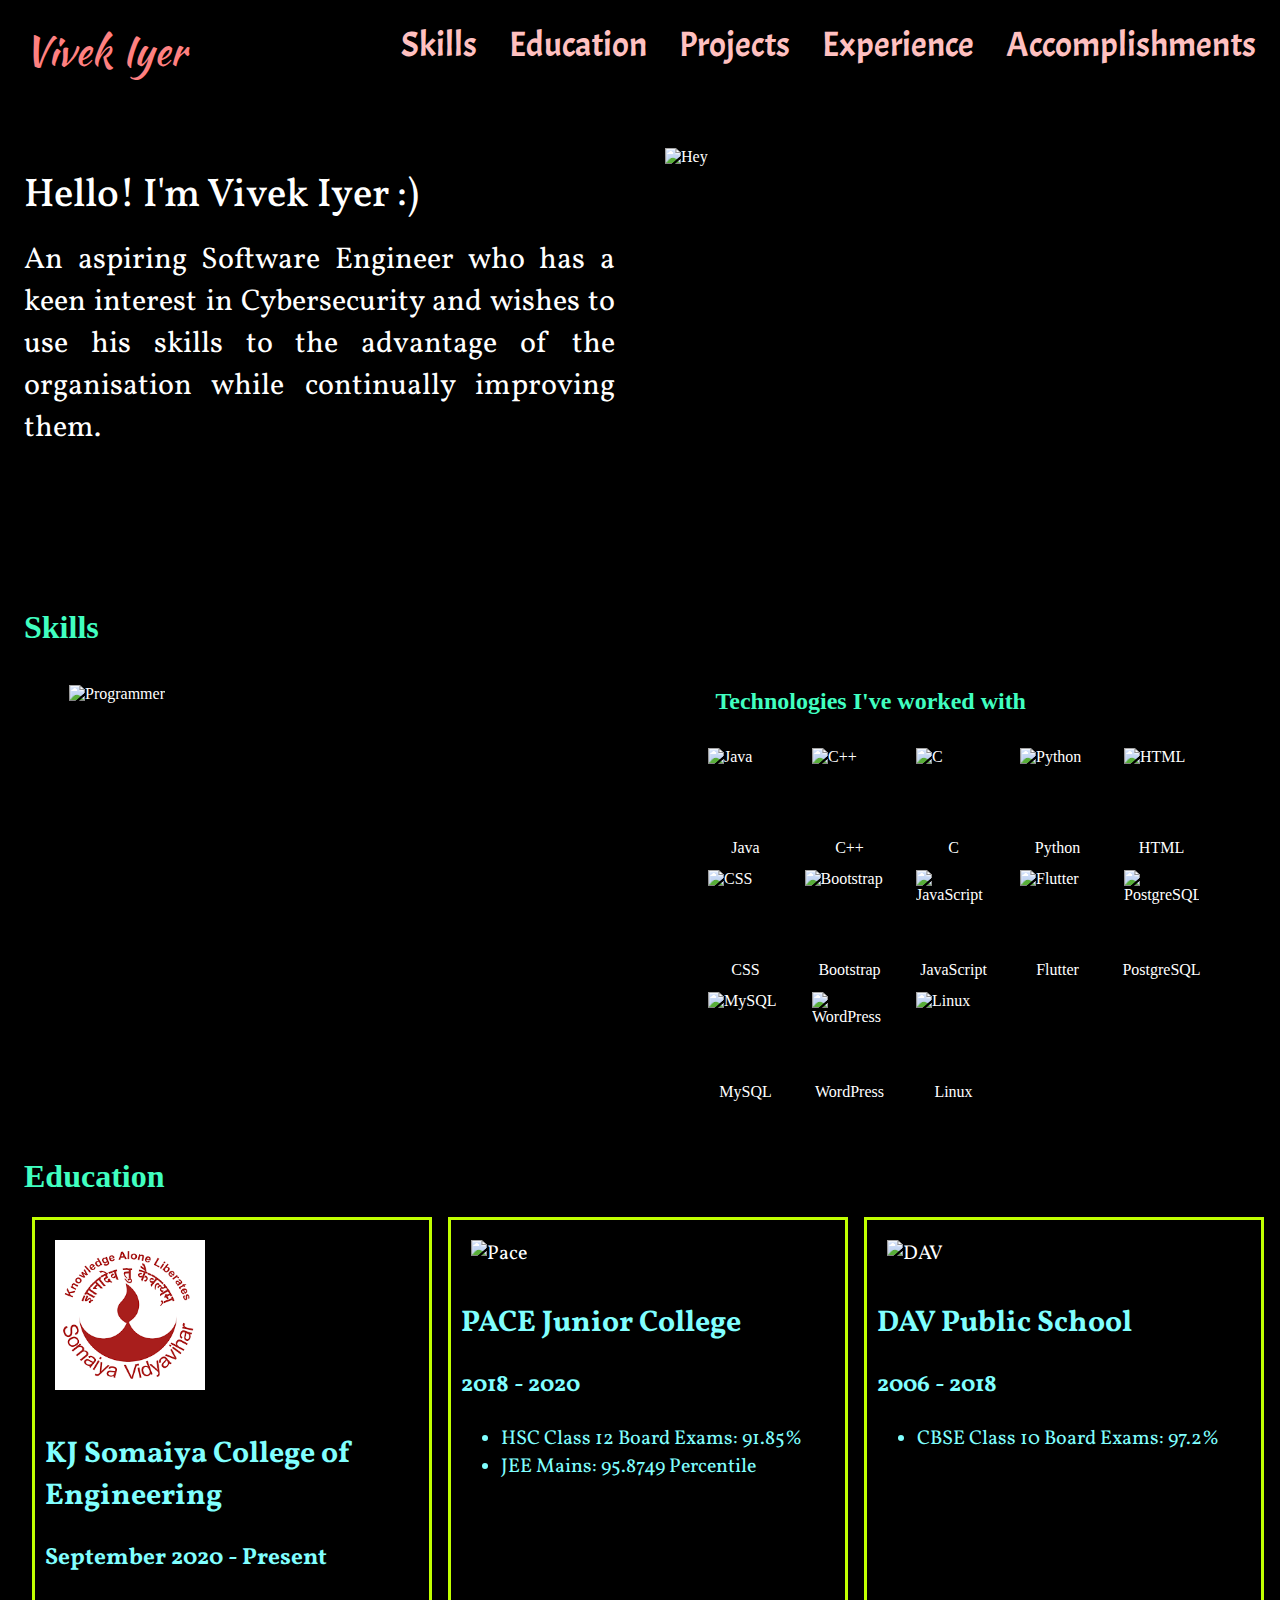
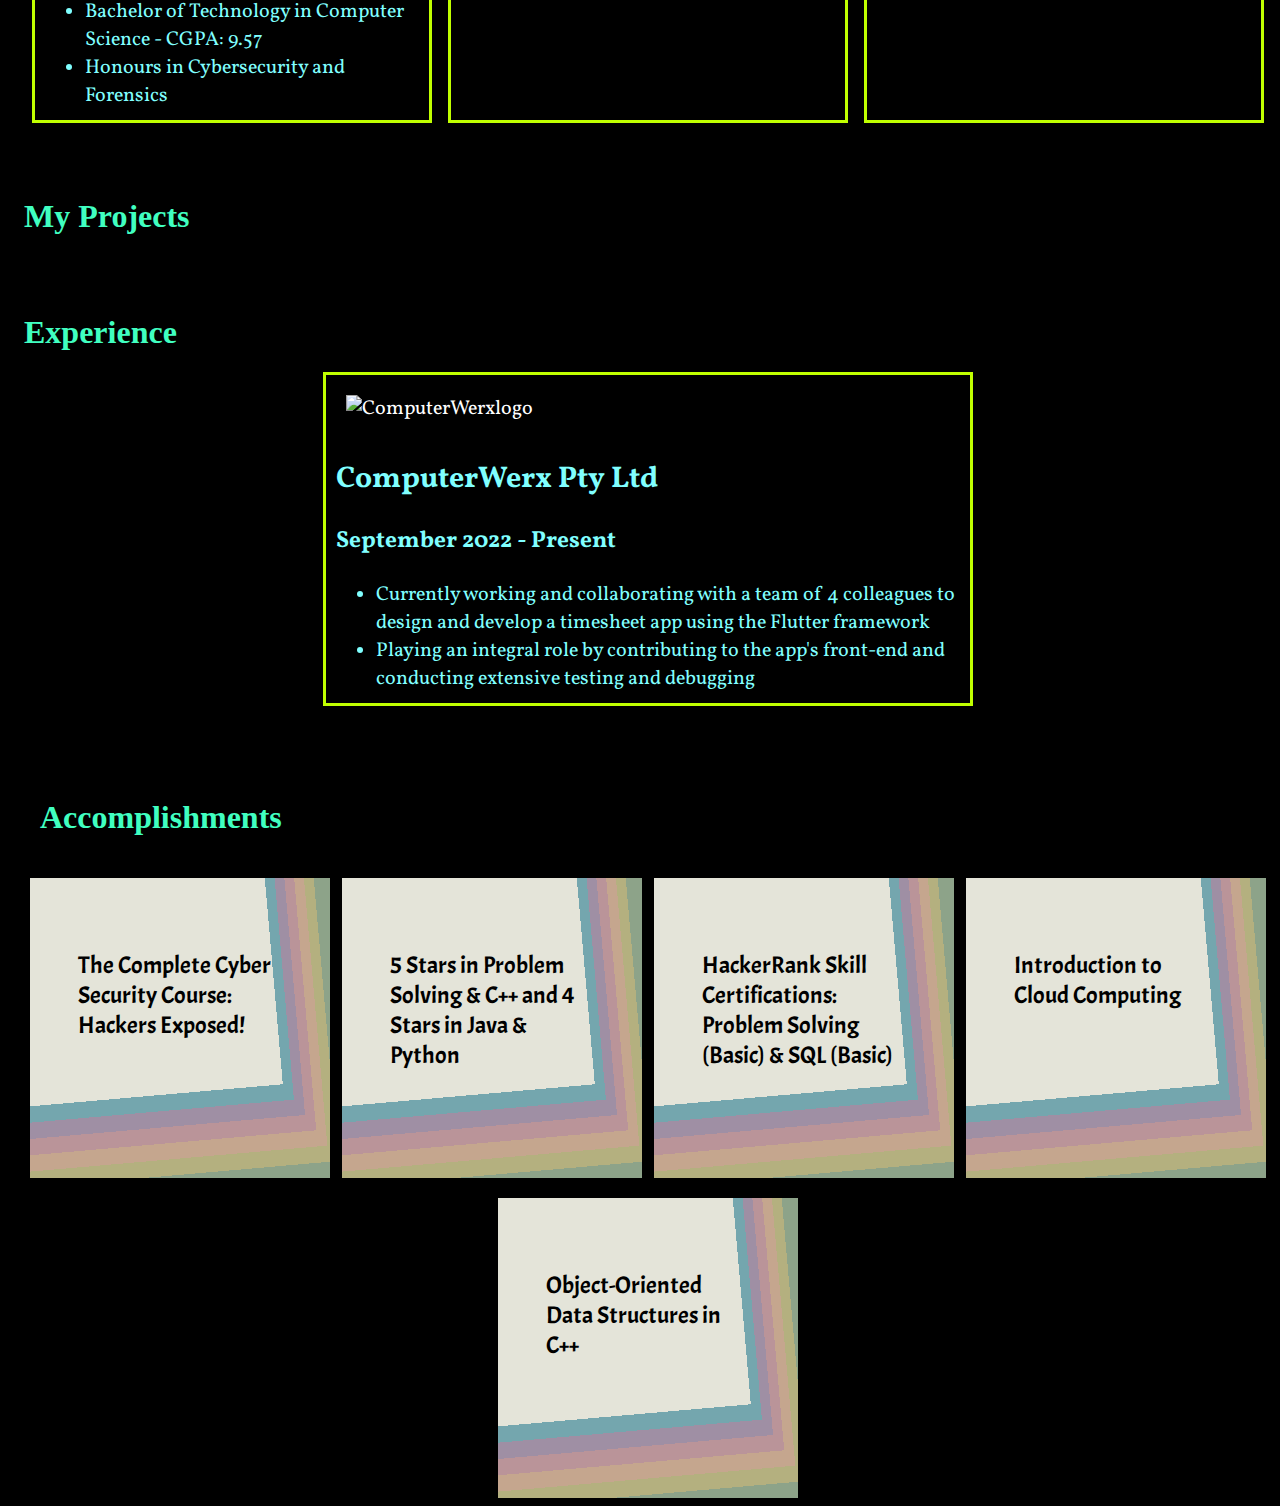
==== Home.html @ f62ac68d "Load" ====
<!DOCTYPE html>
<html lang="en">
<head>
    <meta charset="UTF-8">
    <meta http-equiv="X-UA-Compatible" content="IE=edge">
    <meta name="viewport" content="width=device-width, initial-scale=1.0">
    <title>Vivek Iyer</title>

    <link rel="stylesheet" href="style.css">
    
    <script src="https://kit.fontawesome.com/e9f27665a4.js" crossorigin="anonymous"></script>

</head>
<body>

    <div id="preloader">
        <figure>
            <img class="loadimg" src="https://mir-s3-cdn-cf.behance.net/projects/404/f4026c163019917.Y3JvcCwxODg3LDE0NzYsNzQsMjY2.jpg" alt="" height="395" width="505">
            <figcaption class="figname">Vivek Iyer</figcaption>
        </figure>
    </div>

    <div class="navbar">
        <ul class="nav">
            <li class="name"><a href="Home.html">Vivek Iyer</a></li>
            <li style="float:right"><a href="Home.html#accomplishments">Accomplishments</a></li>
            <li style="float:right"><a href="Home.html#experience">Experience</a></li>
            <li style="float:right"><a href="Home.html#projects">Projects</a></li>
            <li style="float:right"><a href="Home.html#education">Education</a></li>
            <li style="float:right"><a href="Home.html#skills">Skills</a></li>
        </ul>
    </div>

    <br>
    <br>
    <br>

    <div class="intro">
        <div class="flex1 introline">
            <div class="name1">Hello! I'm Vivek Iyer :)</div>
            <div class="intro1">An aspiring Software Engineer who has a keen interest in Cybersecurity and wishes to use his 
            skills to the advantage of the organisation while continually improving them.</div>
            <div class="profiles">
                <a href="https://linkedin.com/in/vivek-iyer-129b97240/">
                <i class="fa-brands fa-linkedin" style="font-size:48px;color: #0A66C2;"></i></a>
        
                <a href="https://www.hackerrank.com/vivkiyer">
                <i class="fa-brands fa-hackerrank" style="font-size:48px;color: lawngreen;"></i></a>

                <a href="https://github.com/viv50578">
                <i class="fa fa-github" style="font-size:48px"></i></a>
        
                <a href="https://www.instagram.com/viv50578">
                <i class="fa-brands fa-instagram" style="font-size:48px;color: #c13584;"></i></a>
        
                <a href="mailto:vivkiyer@gmail.com">
                <i class="fa-solid fa-envelope" style="font-size:48px;color: red;"></i></a>
                </div>
        </div>
        <div class="flex1 imageintro">
            <img src="https://www.techslang.com/wp-content/uploads/2021/05/Untitled-1-2-scaled-e1622472165118.jpg" alt="Hey" height="325" width="621.02">
        </div>
    </div>

    <br>
    <br>
    <br>
    
    <h1 class="h1head" id="skills">Skills</h1>
    <div class="skills">
        <div class="flex1 skillimg">
            <div>
                <img src="https://t4.ftcdn.net/jpg/03/13/40/45/360_F_313404541_e9YZ3pht6oEEkMXuhxTboqXA2B2ShNnC.jpg" alt="Programmer" height="430" width="617.527">
            </div>
        </div>

        <div class="flex1 skillsicon">
            <h2 style="padding-left: 20px; color: #40FFC0;">Technologies I've worked with</h2>
            <span class="dot1"><img src="https://raw.githubusercontent.com/devicons/devicon/master/icons/java/java-original.svg" alt="Java" height="75" width="75" class="skillcircle"><p>Java</p></span>
            <span class="dot1"><img src="https://raw.githubusercontent.com/devicons/devicon/master/icons/cplusplus/cplusplus-original.svg" alt="C++" height="75" width="75" class="skillcircle"><p>C++</p></span>
            <span class="dot1"><img src="https://raw.githubusercontent.com/devicons/devicon/master/icons/c/c-original.svg" alt="C" height="75" width="75" class="skillcircle"><p>C</p></span>
            <span class="dot1"><img src="https://raw.githubusercontent.com/devicons/devicon/master/icons/python/python-original.svg" alt="Python" height="75" width="75" class="skillcircle"><p>Python</p></span>
            <span class="dot1"><img src="https://raw.githubusercontent.com/devicons/devicon/1119b9f84c0290e0f0b38982099a2bd027a48bf1/icons/html5/html5-original.svg" alt="HTML" height="75" width="75" class="skillcircle"><p>HTML</p></span>
            <span class="dot1"><img src="https://upload.wikimedia.org/wikipedia/commons/thumb/6/62/CSS3_logo.svg/800px-CSS3_logo.svg.png" alt="CSS" height="75" width="75" class="skillcircle"><p>CSS</p></span>
            <span class="dot1"><img src="https://upload.wikimedia.org/wikipedia/commons/thumb/b/b2/Bootstrap_logo.svg/1280px-Bootstrap_logo.svg.png" alt="Bootstrap" height="75" width="90" class="skillcircle"><p>Bootstrap</p></span>
            <span class="dot1"><img src="https://raw.githubusercontent.com/devicons/devicon/master/icons/javascript/javascript-original.svg" alt="JavaScript" height="75" width="75" class="skillcircle"><p>JavaScript</p></span>
            <span class="dot1"><img src="https://camo.githubusercontent.com/114aa59f6bfe1ff7ef3444fbb224078eb6a32c43f0ed03a6c0c3e6df67e049ec/68747470733a2f2f7777772e766563746f726c6f676f2e7a6f6e652f6c6f676f732f666c7574746572696f2f666c7574746572696f2d69636f6e2e737667" alt="Flutter" height="75" width="75" class="skillcircle"><p>Flutter</p></span>
            <span class="dot1"><img src="https://assets.stickpng.com/images/584815fdcef1014c0b5e497a.png" alt="PostgreSQL" height="75" width="75" class="skillcircle"><p>PostgreSQL</p></span>
            <span class="dot1"><img src="https://www.freepnglogos.com/uploads/logo-mysql-png/logo-mysql-mysql-logo-png-images-are-download-crazypng-21.png" alt="MySQL" height="75" width="75" class="skillcircle"><p>MySQL</p></span>
            <span class="dot1"><img src="https://upload.wikimedia.org/wikipedia/commons/9/93/Wordpress_Blue_logo.png" alt="WordPress" height="75" width="75" class="skillcircle"><p>WordPress</p></span>
            <span class="dot1"><img src="https://raw.githubusercontent.com/devicons/devicon/master/icons/linux/linux-original.svg" alt="Linux" height="75" width="75" class="skillcircle"><p>Linux</p></span>
        </div>
        
    </div>

    <br>
    <br>
    <h1 class="h1head" id="education">Education</h1>
    <div class="education">
        <div class="kj">
            <img src="[data-uri]" alt="KJ Somaiya" height="150" width="150" id="kjlogo">
            <h2 class="edubox">KJ Somaiya College of Engineering</h2>
            <h3 class="edubox">September 2020 - Present</h3>
            <ul class="edubox">
                <li>Bachelor of Technology in Computer Science - CGPA: 9.57</li>
                <br>
                <li>Honours in Cybersecurity and Forensics</li>
            </ul>
        </div>
        <div class="pace">
            <img src="https://content.jdmagicbox.com/mumbai/w3/022pxx22.xx22.110919103559.k1w3/catalogue/pace-junior-science-college-dadar-west-mumbai-junior-colleges-0ez2z-250.jpg" alt="Pace" height="150" width="150" id="pacelogo">
            <h2 class="edubox">PACE Junior College</h2>
            <h3 class="edubox">2018 - 2020</h3>
            <ul class="edubox">
                <li>HSC Class 12 Board Exams: 91.85%</li>
                <br>
                <li>JEE Mains: 95.8749 Percentile</li>
            </ul>
        </div>
        <div class="dav">
            <img src="https://davschoolthane.com/File/407/dav%20thane%20school%20logo.jpg" alt="DAV" height="150" width="150" id="davlogo">
            <h2 class="edubox">DAV Public School</h2>
            <h3 class="edubox">2006 - 2018</h3>
            <ul class="edubox">
                <li>CBSE Class 10 Board Exams: 97.2%</li>
            </ul>
        </div>

    </div>

    <br>
    <br>
    <br>
    <h1 class="h1head" id="projects">My Projects</h1>
    <div class="projects">
    </div>

    <br>
    <br>
    <h1 class="h1head" id="experience">Experience</h1>
    <div class="experience">
        <div class="computerwerx">
            <img src="https://media.licdn.com/dms/image/C4D0BAQFOrb34Acwb6g/company-logo_200_200/0/1654669070722?e=2147483647&v=beta&t=wE8egXKEC6G8pak9Ai0Ab1dqzQgYtaSx-79UlsXBqcE" alt="ComputerWerxlogo" height="150" width="150" id="ComputerWerxlogo">
            <h2 class="edubox">ComputerWerx Pty Ltd</h2>
            <h3 class="edubox">September 2022 - Present</h3>
            <ul class="edubox">
                <li>Currently working and collaborating with a team of 4 colleagues to design and develop a timesheet app using
                    the Flutter framework</li>
                <li>Playing an integral role by contributing to the app's front-end and conducting extensive testing and debugging</li>
            </ul>
        </div>
    </div>
    <br>
    <br>
    <br>
    <br>

    <div class="accomplishments" id="accomplishments">
        <h1 class="h1head">Accomplishments</h1>
        <div class="accomplishments1">
            <div class="acc">
                <a href="https://udemy-certificate.s3.amazonaws.com/pdf/UC-1cac639c-f800-4ae3-bad2-dd4a28086f79.pdf">
                    <div class="box">
                        <p>The Complete Cyber Security Course: Hackers Exposed!</p>
                    </div>
                </a>
            </div>
            
            <div class="acc">
                <a href="https://www.hackerrank.com/vivkiyer">
                    <div class="box">
                        <p>5 Stars in Problem Solving & C++ and 4 Stars in Java & Python</p>
                    </div>
                </a>
            </div>
    
            <div class="acc">
                <a href="https://www.hackerrank.com/vivkiyer">
                    <div class="box">
                        <p>HackerRank Skill Certifications: Problem Solving (Basic) & SQL (Basic)</p>
                    </div>
                </a>
            </div>
            
            <div class="acc">
                <a href="https://coursera.org/share/b0eebbc3d84ec5bbe7fe73eae50d1279">
                    <div class="box">
                        <p>Introduction to Cloud Computing</p>
                    </div>
                </a>
            </div>
            
            <div class="acc">
                <a href="https://coursera.org/share/720e644dfd7b51b80c315cf5b0e6092e">
                    <div class="box">
                        <p>Object-Oriented Data Structures in C++</p>
                    </div>
                </a>
            </div>
        </div>
        
        
    </div>

    <script>
        var loader = document.getElementById("preloader");
        window.addEventListener("load", function(){
            loader.style.display="none";
        })
    </script>

</body>
</html>
---- style.css ----
@import url('https://fonts.googleapis.com/css2?family=Acme&family=Kaushan+Script&family=Vollkorn&display=swap');
@import url('https://fonts.googleapis.com/css2?family=Merienda:wght@600&family=Parisienne&display=swap');

*{
    color: white;
}

body{
    background-color: black;
}

#preloader{
    background: black no-repeat center center;
    height: 100%;
    width: 100%;
    position: fixed;
    z-index: 1;
}

.nav{
    list-style-type: none;
    margin: 0;
    padding: 0;
    overflow: hidden;
    background-color: black;
}
  
li{
    float: left;
}
  
li a{
    display: block;
    color: #FFC0C0;
    text-align: center;
    padding: 14px 16px;
    text-decoration: none;
    font-size: 35px;
    font-family: 'Acme', sans-serif;
}

li.name a{
    font-family: 'Kaushan Script', cursive;
    font-size: 40px;
    color: #FF8080;
}
  
.nav li a:hover:not(.active){
    background-color: #16F529;
    color: black;
}

li.name a:hover:not(.active){
    background-color: black;
    color: #FF8080;
}

.name1{
    font-family: 'Vollkorn', serif;
    font-size: 40px;
    padding-left: 16px;
    padding-top: 20px;
    font-weight: 500;
    color: white;
}

.intro{
    display: flex;
    justify-content: space-around;
}

.intro1{
    font-family: 'Vollkorn', serif;
    font-size: 30px;
    padding-top: 15px;
    padding-left: 16px;
    font-weight: 300;
    text-align: justify;
    color: white;
}

.flex1{
    flex: 1;
}

.introline{
    /* width: 50%;
    padding-right: 50px;
    float: left; */
    margin-right: 50px;
}

/* .imageintro{
    float: right;
    width: 50%;
    align-content: center;
    padding-left: 20px;
} */

div.profiles{
    padding-left: 16px;
    padding-top: 30px;
}

.fa-github,.fa-linkedin-square,.fa-hackerrank,.fa-square-instagram,.fa-envelope{
    padding: 5px;
}

.skills{
    display: flex;
    justify-content: space-around;
}

.skillimg{
    margin-top: 17.5px;
    margin-right: 50px;
    margin-left: 45px;
}

.h1head{
    color: #40FFC0;
    padding-left: 16px;
}

.skills,.education,.projects,.experience,.accomplishments{
    padding-left: 16px;
}

.dot{
    height: 75px;
    width: 75px;
    background-color: white;
    border-radius: 100%;
    display: inline-block;
}

.dot1{
    display: inline-block;
    height: 100px;
    width: 100px;
}

.dot1 p{
    text-align: center;
}

.skillcircle{
    display: block;
    margin-left: auto;
    margin-right: auto;
    margin-top: 13%;
}

.education,.experience{
    display: flex;
    justify-content: space-around;
}

.kj,.pace,.dav{
    font-family: 'Vollkorn', serif;
    font-size: 20px;
    border-style: solid;
    border-color: #C0FF00;
    padding: 10px 10px 10px 10px;
    width: 30%;
}
.computerwerx{
    font-family: 'Vollkorn', serif;
    font-size: 20px;
    border-style: solid;
    border-color: #C0FF00;
    padding: 10px 10px 10px 10px;
    width: 50%;
}

.edubox,.edubox li{
    color: #80FFFF;
}

#kjlogo,#pacelogo,#davlogo,#ComputerWerxlogo{
    padding: 10px;
}

.box p{
    color: black;
}

.box{
    font-family: 'Acme', sans-serif;
    font-size: x-large;
    float: left;
    box-shadow: 0 3px 10px rgb(0 0 0 / 0.2);
    padding: 2em;
    width: 300px;
    height: 300px;
    box-sizing: border-box;
    background-color: #e4e4d9;

    background-image: linear-gradient(175deg, rgba(0,0,0,0) 95%, #8da389 95%),
                      linear-gradient( 85deg, rgba(0,0,0,0) 95%, #8da389 95%),
                      linear-gradient(175deg, rgba(0,0,0,0) 90%, #b4b07f 90%),
                      linear-gradient( 85deg, rgba(0,0,0,0) 92%, #b4b07f 92%),
                      linear-gradient(175deg, rgba(0,0,0,0) 85%, #c5a68e 85%),
                      linear-gradient( 85deg, rgba(0,0,0,0) 89%, #c5a68e 89%),
                      linear-gradient(175deg, rgba(0,0,0,0) 80%, #ba9499 80%),
                      linear-gradient( 85deg, rgba(0,0,0,0) 86%, #ba9499 86%),
                      linear-gradient(175deg, rgba(0,0,0,0) 75%, #9f8fa4 75%),
                      linear-gradient( 85deg, rgba(0,0,0,0) 83%, #9f8fa4 83%),
                      linear-gradient(175deg, rgba(0,0,0,0) 70%, #74a6ae 70%),
                      linear-gradient( 85deg, rgba(0,0,0,0) 80%, #74a6ae 80%);
}

.accomplishments1{
    display: flex;
    justify-content: space-around;
    flex-wrap: wrap;
}

div.acc{
    padding-top: 20px;
}


.loadimg{
    display: flex;
    margin-left: auto;
    margin-right: auto;
    padding-top: 6em;
}

.figname{
    font-size: 40px;
    font-family: 'Merienda', cursive;
    text-align: center;
    color: #16F529;
}
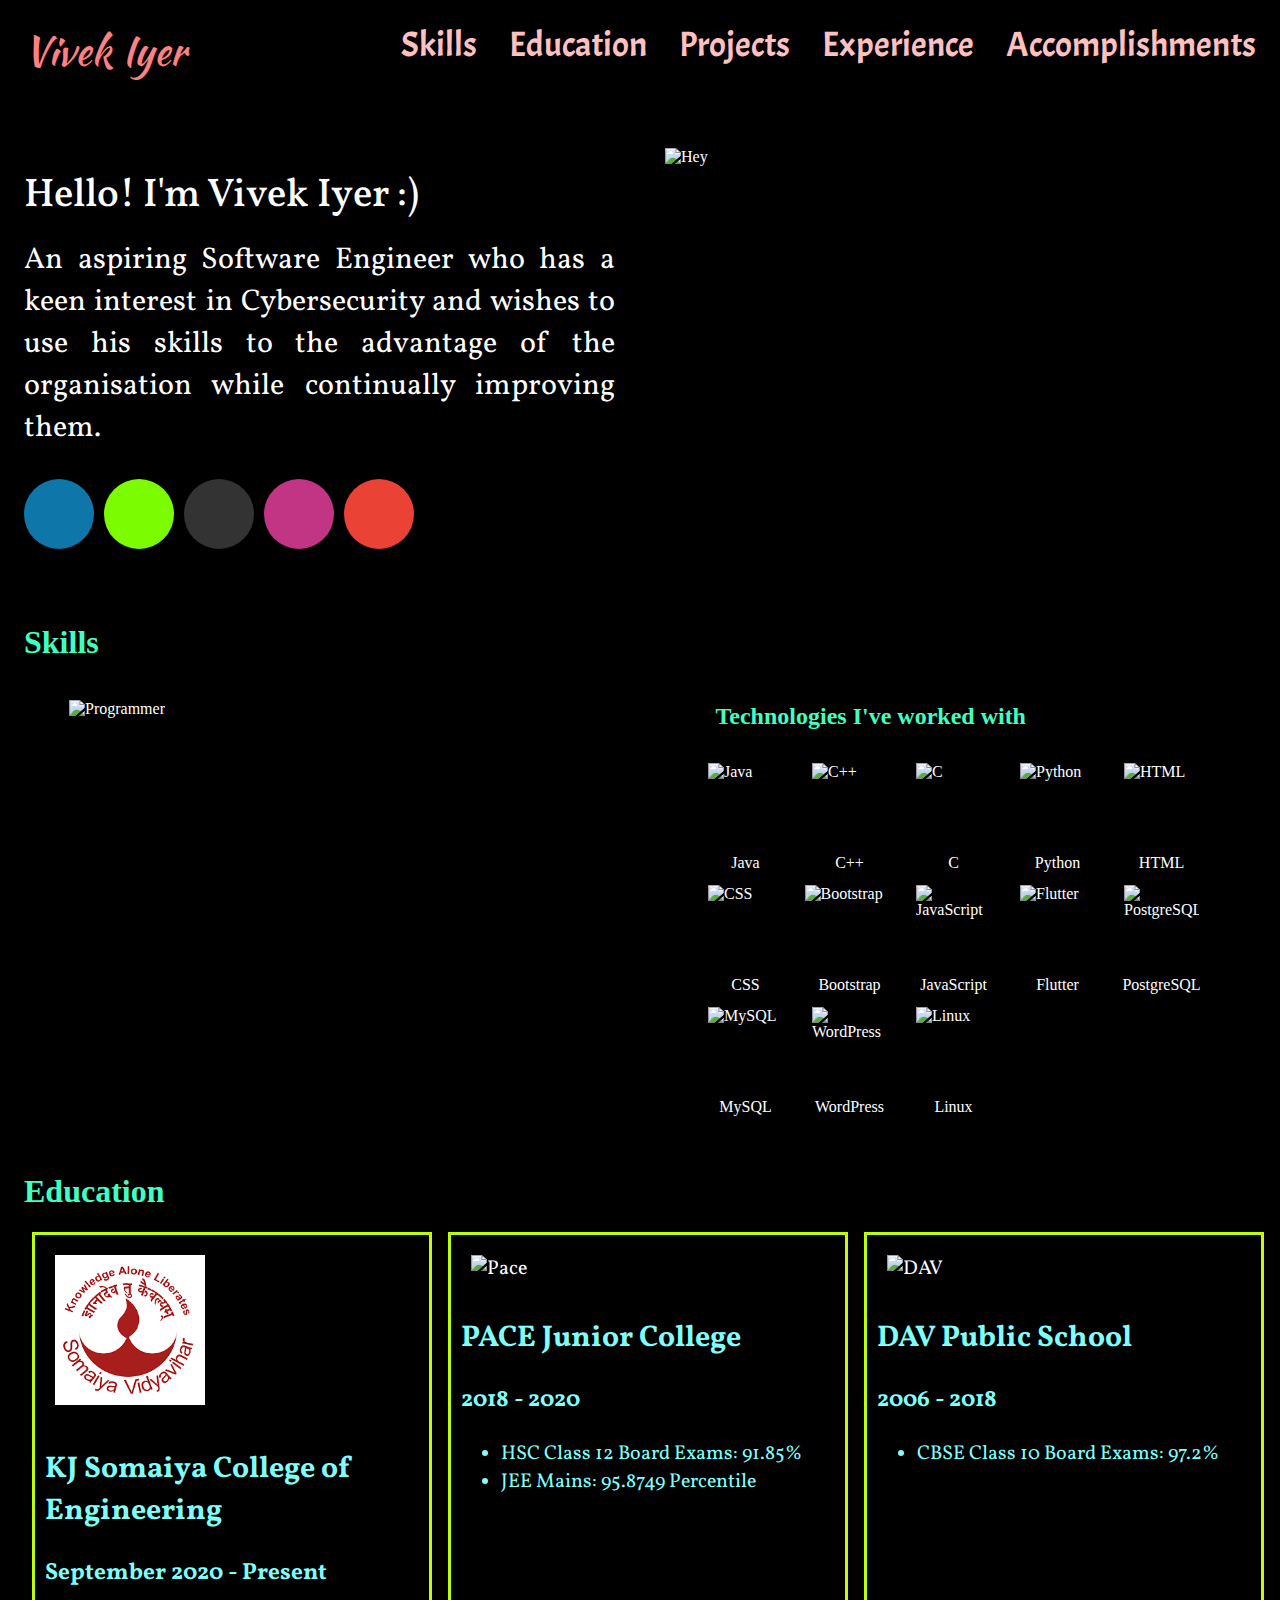
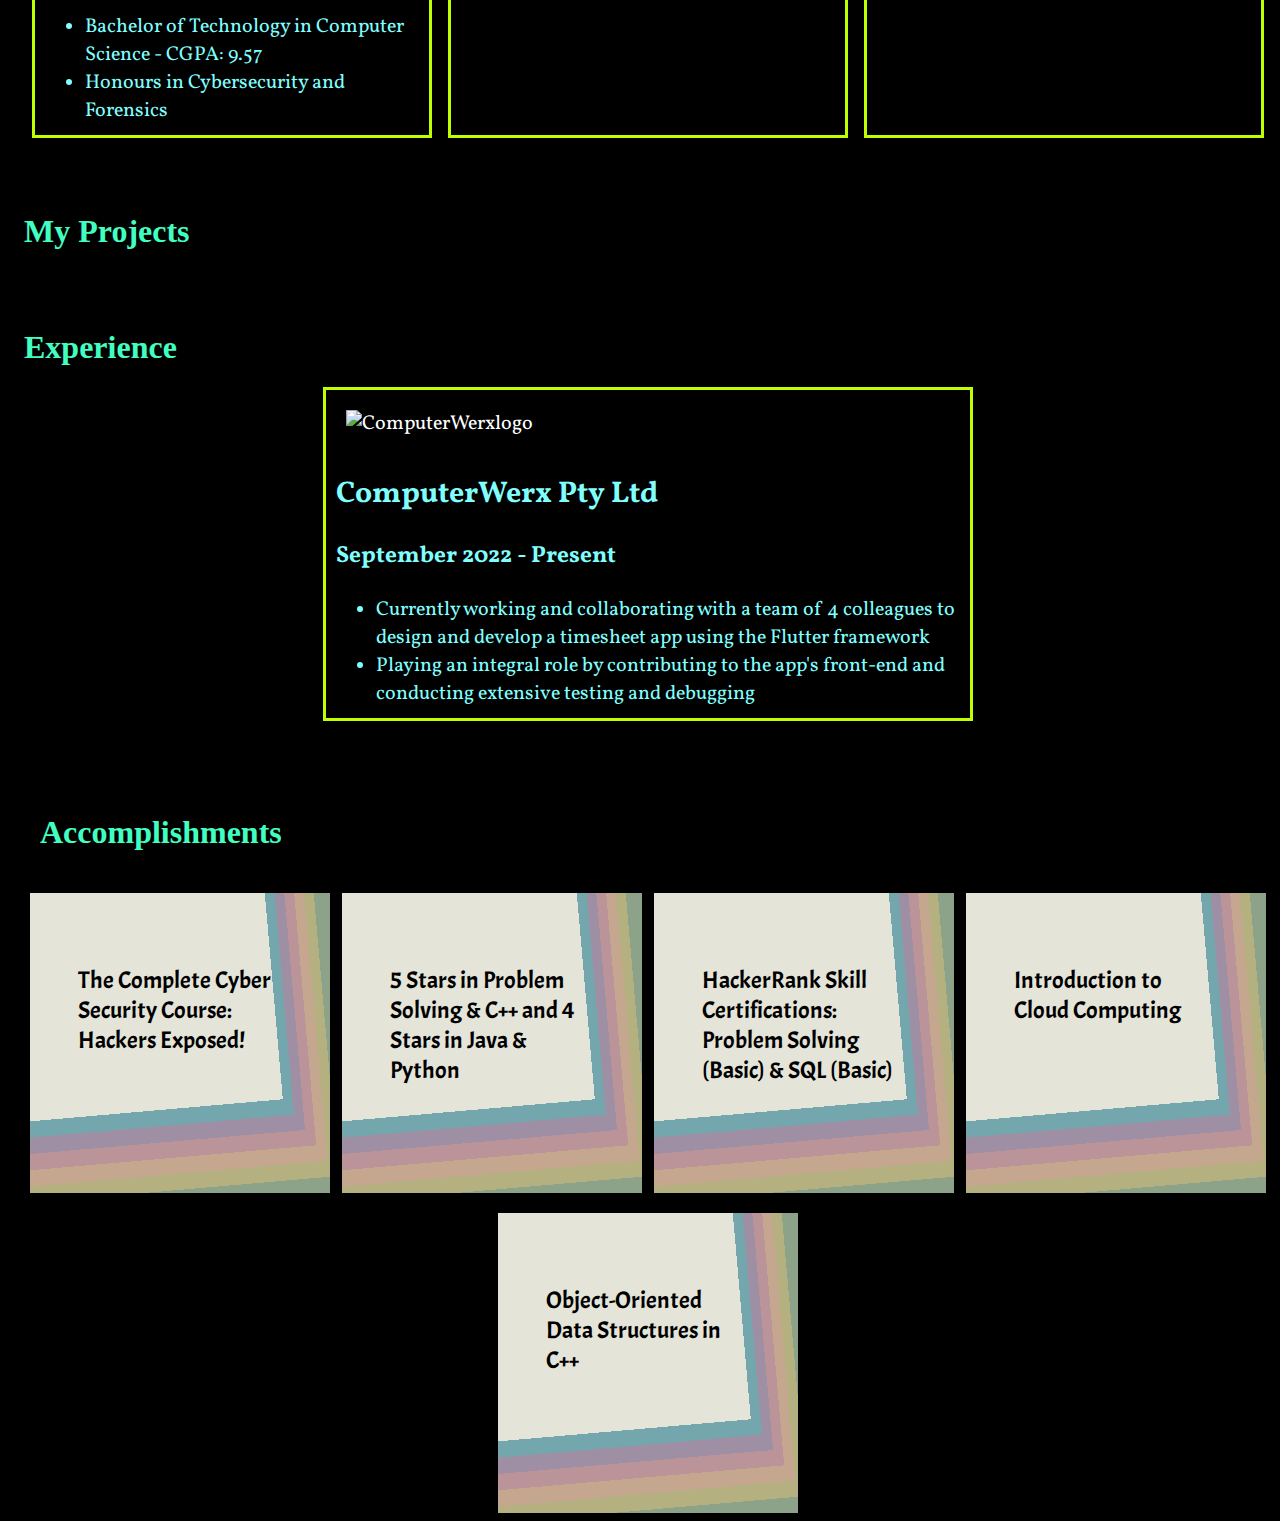
==== commit 364bbb2c: "Enhanced Profile Icons" ====
--- a/Home.html
+++ b/Home.html
@@ -41,21 +41,34 @@
             <div class="intro1">An aspiring Software Engineer who has a keen interest in Cybersecurity and wishes to use his 
             skills to the advantage of the organisation while continually improving them.</div>
             <div class="profiles">
-                <a href="https://linkedin.com/in/vivek-iyer-129b97240/">
-                <i class="fa-brands fa-linkedin" style="font-size:48px;color: #0A66C2;"></i></a>
-        
-                <a href="https://www.hackerrank.com/vivkiyer">
-                <i class="fa-brands fa-hackerrank" style="font-size:48px;color: lawngreen;"></i></a>
-
-                <a href="https://github.com/viv50578">
-                <i class="fa fa-github" style="font-size:48px"></i></a>
-        
-                <a href="https://www.instagram.com/viv50578">
-                <i class="fa-brands fa-instagram" style="font-size:48px;color: #c13584;"></i></a>
-        
-                <a href="mailto:vivkiyer@gmail.com">
-                <i class="fa-solid fa-envelope" style="font-size:48px;color: red;"></i></a>
-                </div>
+                <div class="circle" style="background-color: #0e76a8;">
+                    <a href="https://linkedin.com/in/vivek-iyer-129b97240/">
+                    <i class="fa-brands fa-linkedin"></i></a>
+                </div>
+
+                <div class="circle" style="background-color: lawngreen;">
+                    <a href="https://www.hackerrank.com/vivkiyer">
+                    <i class="fa-brands fa-hackerrank"></i></a>                    
+                </div>
+        
+
+                <div class="circle" style="background-color: #333;">
+                    <a href="https://github.com/viv50578">
+                    <i class="fa fa-github"></i></a>                    
+                </div>
+
+
+                <div class="circle" style="background-color: #c13584;">
+                    <a href="https://www.instagram.com/viv50578">
+                    <i class="fa-brands fa-instagram"></i></a>                    
+                </div>
+        
+
+                <div class="circle" style="background-color: #ea4335;">
+                    <a href="mailto:vivkiyer@gmail.com">
+                    <i class="fa-solid fa-envelope"></i></a>                    
+                </div>
+            </div>
         </div>
         <div class="flex1 imageintro">
             <img src="https://www.techslang.com/wp-content/uploads/2021/05/Untitled-1-2-scaled-e1622472165118.jpg" alt="Hey" height="325" width="621.02">
@@ -81,7 +94,7 @@
             <span class="dot1"><img src="https://raw.githubusercontent.com/devicons/devicon/master/icons/c/c-original.svg" alt="C" height="75" width="75" class="skillcircle"><p>C</p></span>
             <span class="dot1"><img src="https://raw.githubusercontent.com/devicons/devicon/master/icons/python/python-original.svg" alt="Python" height="75" width="75" class="skillcircle"><p>Python</p></span>
             <span class="dot1"><img src="https://raw.githubusercontent.com/devicons/devicon/1119b9f84c0290e0f0b38982099a2bd027a48bf1/icons/html5/html5-original.svg" alt="HTML" height="75" width="75" class="skillcircle"><p>HTML</p></span>
-            <span class="dot1"><img src="https://upload.wikimedia.org/wikipedia/commons/thumb/6/62/CSS3_logo.svg/800px-CSS3_logo.svg.png" alt="CSS" height="75" width="75" class="skillcircle"><p>CSS</p></span>
+            <span class="dot1"><img src="https://raw.githubusercontent.com/devicons/devicon/1119b9f84c0290e0f0b38982099a2bd027a48bf1/icons/css3/css3-original.svg" alt="CSS" height="75" width="75" class="skillcircle"><p>CSS</p></span>
             <span class="dot1"><img src="https://upload.wikimedia.org/wikipedia/commons/thumb/b/b2/Bootstrap_logo.svg/1280px-Bootstrap_logo.svg.png" alt="Bootstrap" height="75" width="90" class="skillcircle"><p>Bootstrap</p></span>
             <span class="dot1"><img src="https://raw.githubusercontent.com/devicons/devicon/master/icons/javascript/javascript-original.svg" alt="JavaScript" height="75" width="75" class="skillcircle"><p>JavaScript</p></span>
             <span class="dot1"><img src="https://camo.githubusercontent.com/114aa59f6bfe1ff7ef3444fbb224078eb6a32c43f0ed03a6c0c3e6df67e049ec/68747470733a2f2f7777772e766563746f726c6f676f2e7a6f6e652f6c6f676f732f666c7574746572696f2f666c7574746572696f2d69636f6e2e737667" alt="Flutter" height="75" width="75" class="skillcircle"><p>Flutter</p></span>
--- a/style.css
+++ b/style.css
@@ -10,11 +10,11 @@
 }
 
 #preloader{
-    background: black no-repeat center center;
+    background: url(https://thumbs.gfycat.com/EagerGentleAxolotl-max-1mb.gif);
     height: 100%;
     width: 100%;
     position: fixed;
-    z-index: 1;
+    z-index: 100;
 }
 
 .nav{
@@ -97,13 +97,31 @@
     padding-left: 20px;
 } */
 
-div.profiles{
+.profiles{
     padding-left: 16px;
     padding-top: 30px;
-}
-
-.fa-github,.fa-linkedin-square,.fa-hackerrank,.fa-square-instagram,.fa-envelope{
-    padding: 5px;
+    display: flex;
+    align-items: center;
+}
+
+.circle{
+    width: 70px;
+    height: 70px;
+    border-radius: 50%;
+    display: flex;
+    align-items: center;
+    justify-content: center;
+    margin-right: 10px;
+    transition: background-color 0.3s;
+}
+
+.fa-github,.fa-linkedin,.fa-hackerrank,.fa-instagram,.fa-envelope{
+    /* padding: 5px; */
+    font-size: 48px;
+}
+
+.circle:hover{
+    background-color: #000000;
 }
 
 .skills{
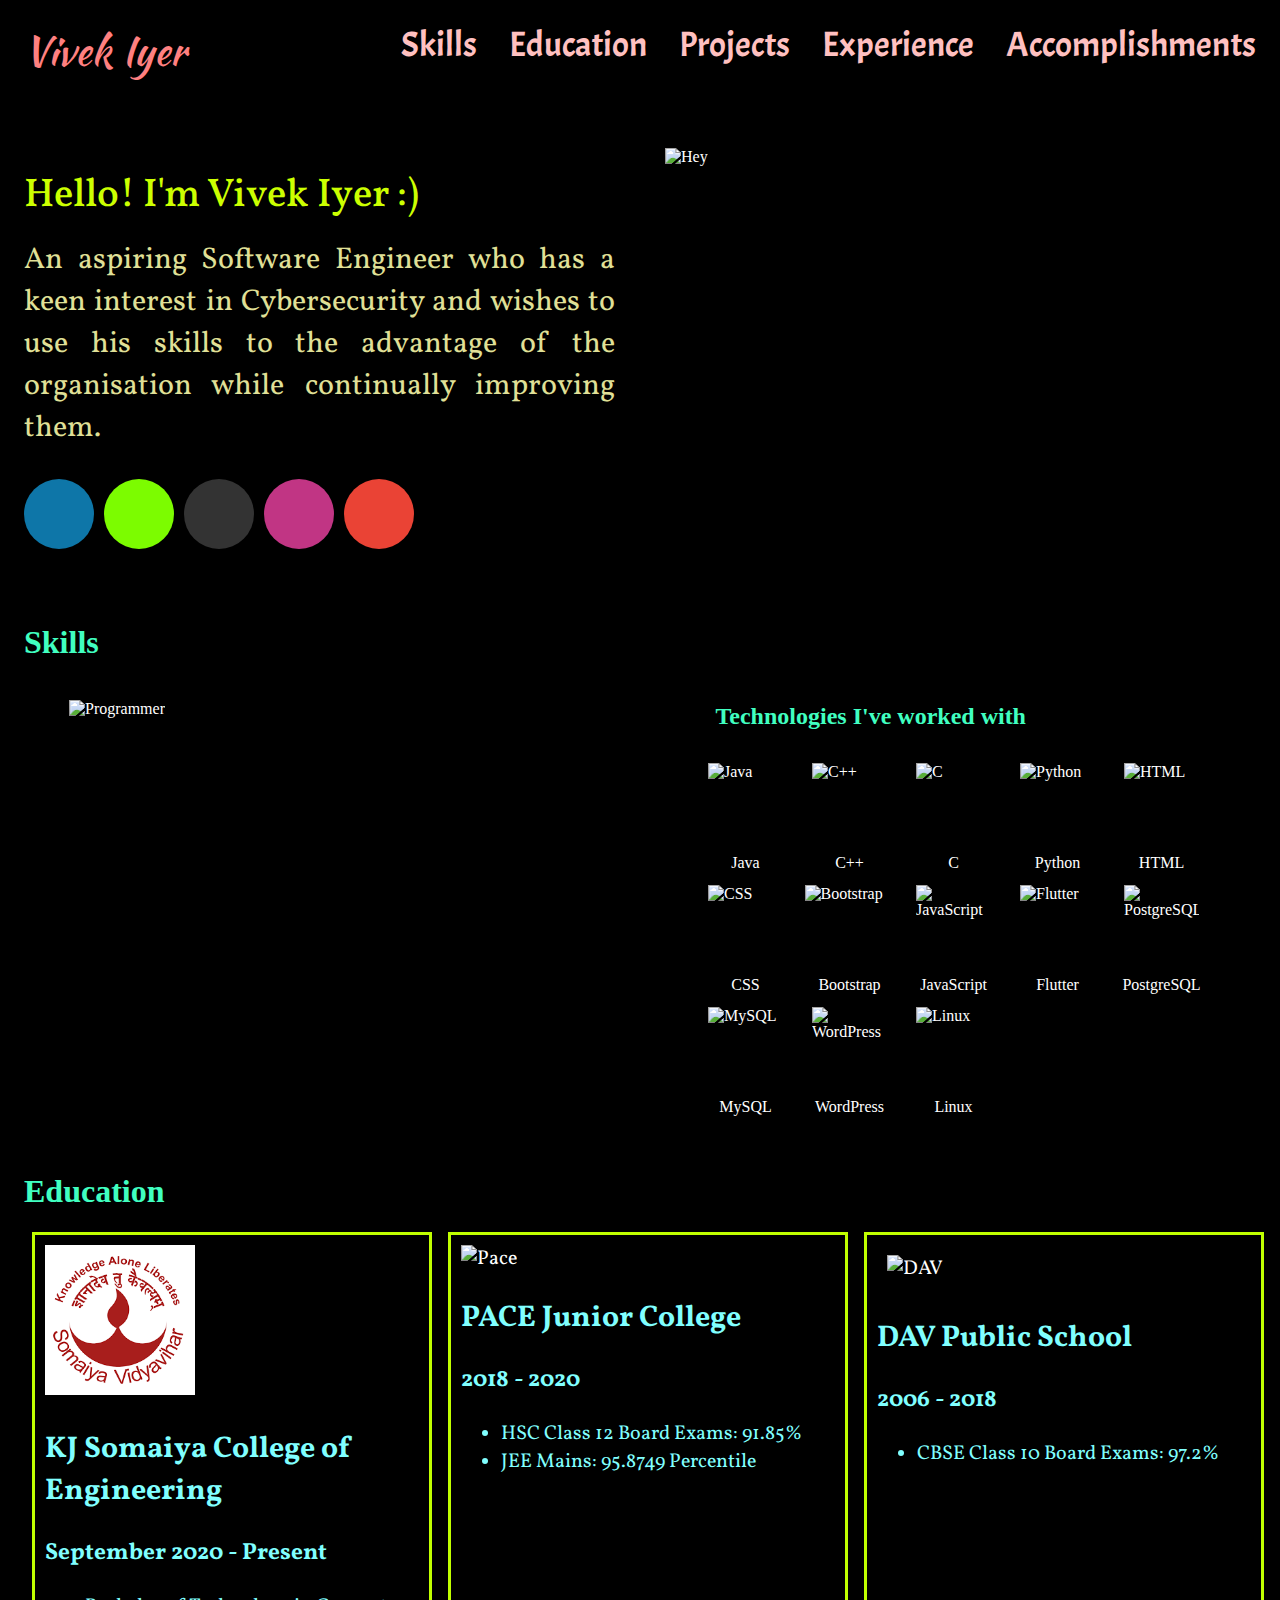
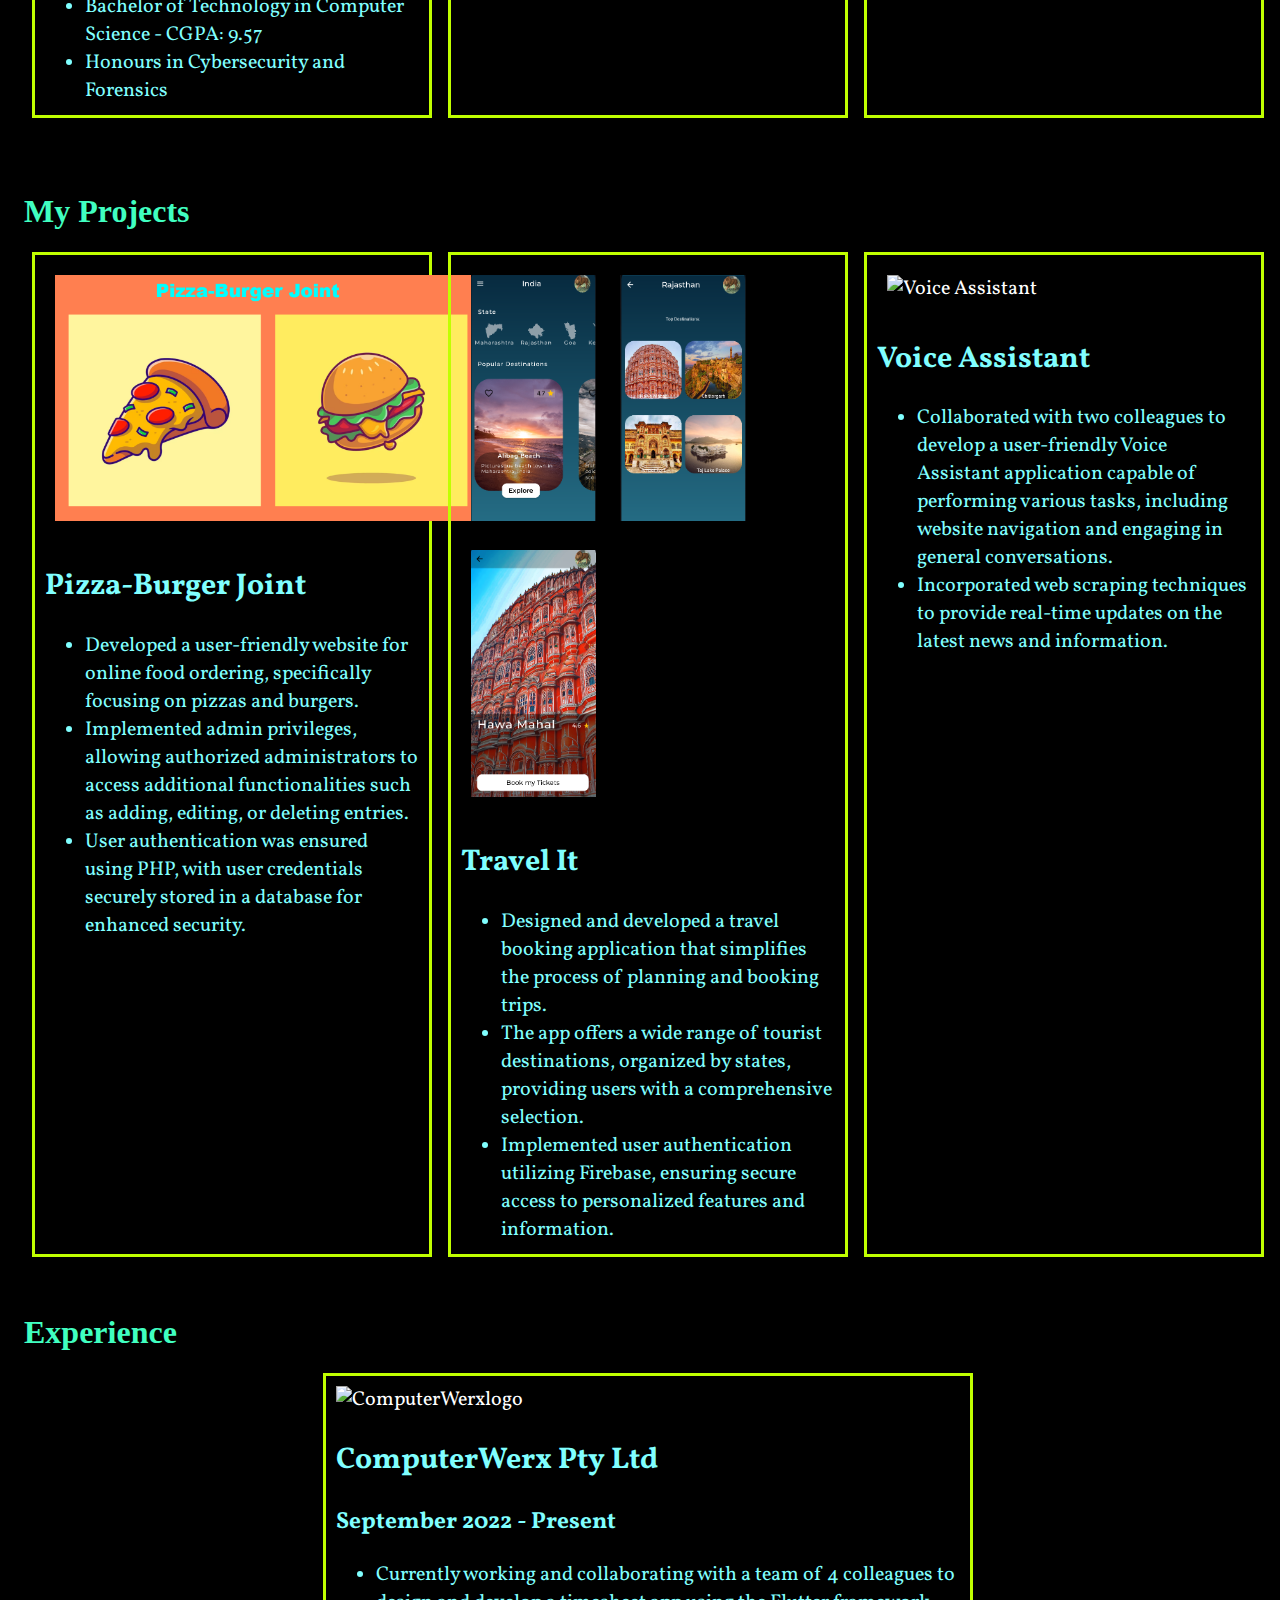
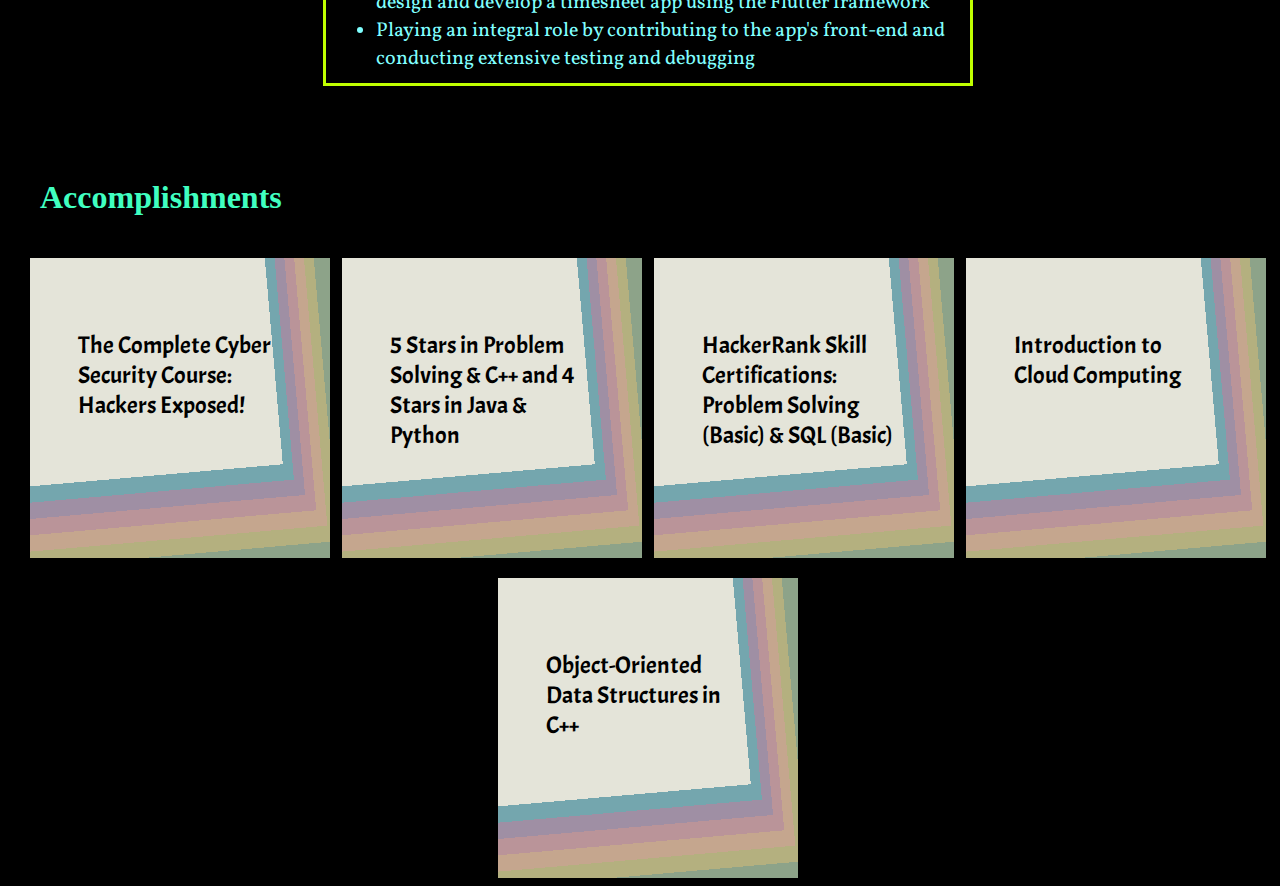
==== commit 4e6004be: "Projects" ====
--- a/Home.html
+++ b/Home.html
@@ -49,20 +49,17 @@
                 <div class="circle" style="background-color: lawngreen;">
                     <a href="https://www.hackerrank.com/vivkiyer">
                     <i class="fa-brands fa-hackerrank"></i></a>                    
-                </div>
-        
+                </div>        
 
                 <div class="circle" style="background-color: #333;">
                     <a href="https://github.com/viv50578">
                     <i class="fa fa-github"></i></a>                    
                 </div>
 
-
                 <div class="circle" style="background-color: #c13584;">
                     <a href="https://www.instagram.com/viv50578">
                     <i class="fa-brands fa-instagram"></i></a>                    
-                </div>
-        
+                </div>        
 
                 <div class="circle" style="background-color: #ea4335;">
                     <a href="mailto:vivkiyer@gmail.com">
@@ -131,7 +128,7 @@
             </ul>
         </div>
         <div class="dav">
-            <img src="https://davschoolthane.com/File/407/dav%20thane%20school%20logo.jpg" alt="DAV" height="150" width="150" id="davlogo">
+            <img src="https://davschoolthane.com/File/407/dav%20thane%20school%20logo.jpg" alt="DAV" height="150" width="150" id="logos">
             <h2 class="edubox">DAV Public School</h2>
             <h3 class="edubox">2006 - 2018</h3>
             <ul class="edubox">
@@ -146,6 +143,40 @@
     <br>
     <h1 class="h1head" id="projects">My Projects</h1>
     <div class="projects">
+        <div class="pbj">
+            <a href="https://github.com/viv50578/Pizza-Burger-Joint.git">
+            <img src="pbj.png" alt="PBJ" height="246.77" width="425.85" id="logos">
+            <h2 class="edubox">Pizza-Burger Joint</h2>
+            <ul class="edubox">
+                <li>Developed a user-friendly website for online food ordering, specifically focusing on pizzas and burgers.</li>
+                <li>Implemented admin privileges, allowing authorized administrators to access additional functionalities such as adding, editing, or deleting entries.</li>
+                <li>User authentication was ensured using PHP, with user credentials securely stored in a database for enhanced security.</li>
+            </ul>
+            </a>
+        </div>
+        <div class="travel">
+            <a href="https://github.com/viv50578/Travel-It.git">
+            <img src="Travel1.png" alt="Travel It" height="246.77" width="125.5" id="logos">
+            <img src="Travel2.png" alt="Travel It" height="246.77" width="125.5" id="logos">
+            <img src="Travel3.png" alt="Travel It" height="246.77" width="125.5" id="logos">
+            <h2 class="edubox">Travel It</h2>
+            <ul class="edubox">
+                <li>Designed and developed a travel booking application that simplifies the process of planning and booking trips.</li>
+                <li>The app offers a wide range of tourist destinations, organized by states, providing users with a comprehensive selection.</li>
+                <li>Implemented user authentication utilizing Firebase, ensuring secure access to personalized features and information.</li>
+            </ul>
+            </a>
+        </div>
+        <div class="voice">
+            <a href="https://github.com/viv50578/Voice-Assistant.git">
+            <img src="https://img.freepik.com/premium-vector/virtual-assistant-concept-with-microphone-icon-voice-wave-voice-recognition-personal-ai-assistant-search-technology-logo-design-chat-bot-artificial-intelligence-vector-illustration_653980-8.jpg" alt="Voice Assistant" height="246.77" width="425.85" id="logos">
+            <h2 class="edubox">Voice Assistant</h2>
+            <ul class="edubox">
+                <li>Collaborated with two colleagues to develop a user-friendly Voice Assistant application capable of performing various tasks, including website navigation and engaging in general conversations.</li>
+                <li>Incorporated web scraping techniques to provide real-time updates on the latest news and information.</li>
+            </ul>
+            </a>
+        </div>
     </div>
 
     <br>
--- a/style.css
+++ b/style.css
@@ -7,6 +7,10 @@
 
 body{
     background-color: black;
+}
+
+a{
+    text-decoration: none;
 }
 
 #preloader{
@@ -61,7 +65,7 @@
     padding-left: 16px;
     padding-top: 20px;
     font-weight: 500;
-    color: white;
+    color: #CCFF00;
 }
 
 .intro{
@@ -76,7 +80,7 @@
     padding-left: 16px;
     font-weight: 300;
     text-align: justify;
-    color: white;
+    color: #e0e097;
 }
 
 .flex1{
@@ -112,7 +116,7 @@
     align-items: center;
     justify-content: center;
     margin-right: 10px;
-    transition: background-color 0.3s;
+    /* transition: background-color 0.3s; */
 }
 
 .fa-github,.fa-linkedin,.fa-hackerrank,.fa-instagram,.fa-envelope{
@@ -120,9 +124,9 @@
     font-size: 48px;
 }
 
-.circle:hover{
+/* .circle:hover{
     background-color: #000000;
-}
+} */
 
 .skills{
     display: flex;
@@ -169,12 +173,12 @@
     margin-top: 13%;
 }
 
-.education,.experience{
-    display: flex;
-    justify-content: space-around;
-}
-
-.kj,.pace,.dav{
+.education,.experience,.projects{
+    display: flex;
+    justify-content: space-around;
+}
+
+.kj,.pace,.dav,.pbj,.voice,.travel{
     font-family: 'Vollkorn', serif;
     font-size: 20px;
     border-style: solid;
@@ -182,6 +186,7 @@
     padding: 10px 10px 10px 10px;
     width: 30%;
 }
+
 .computerwerx{
     font-family: 'Vollkorn', serif;
     font-size: 20px;
@@ -195,7 +200,7 @@
     color: #80FFFF;
 }
 
-#kjlogo,#pacelogo,#davlogo,#ComputerWerxlogo{
+#logos{
     padding: 10px;
 }
 
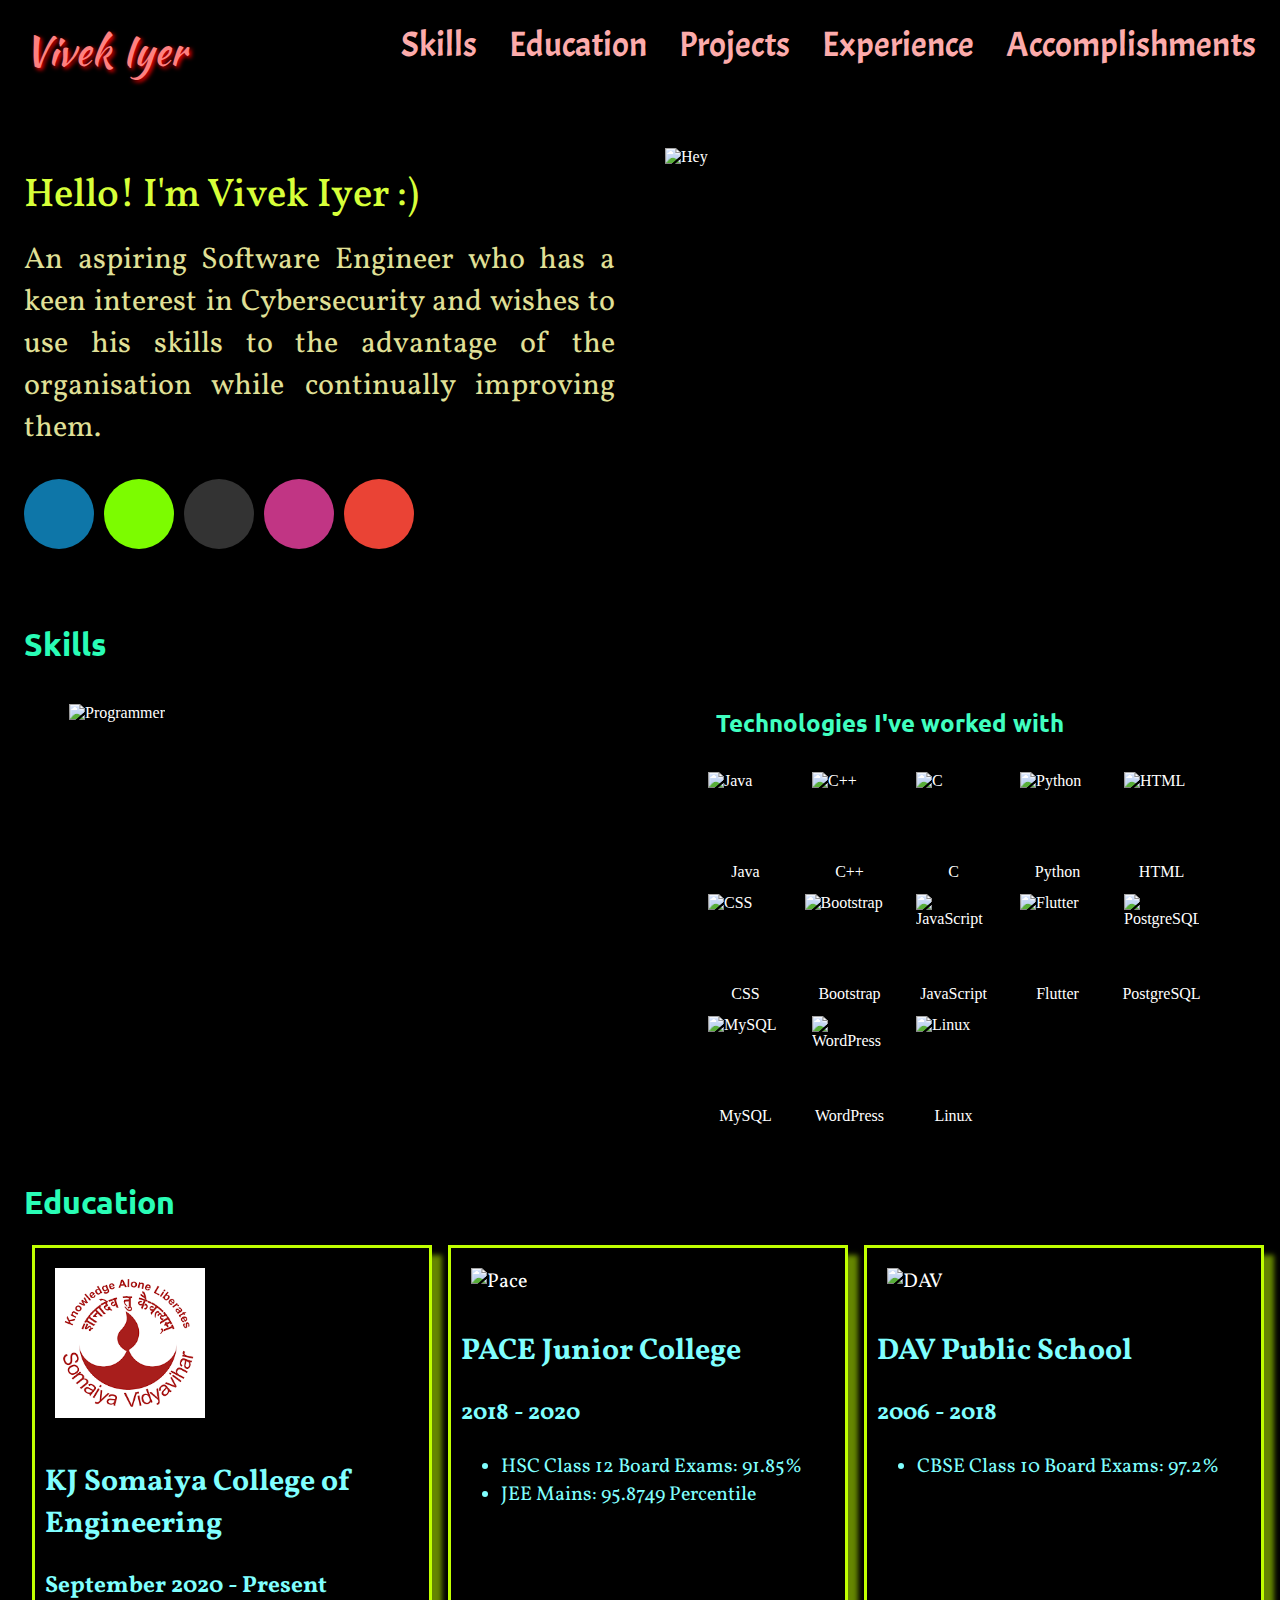
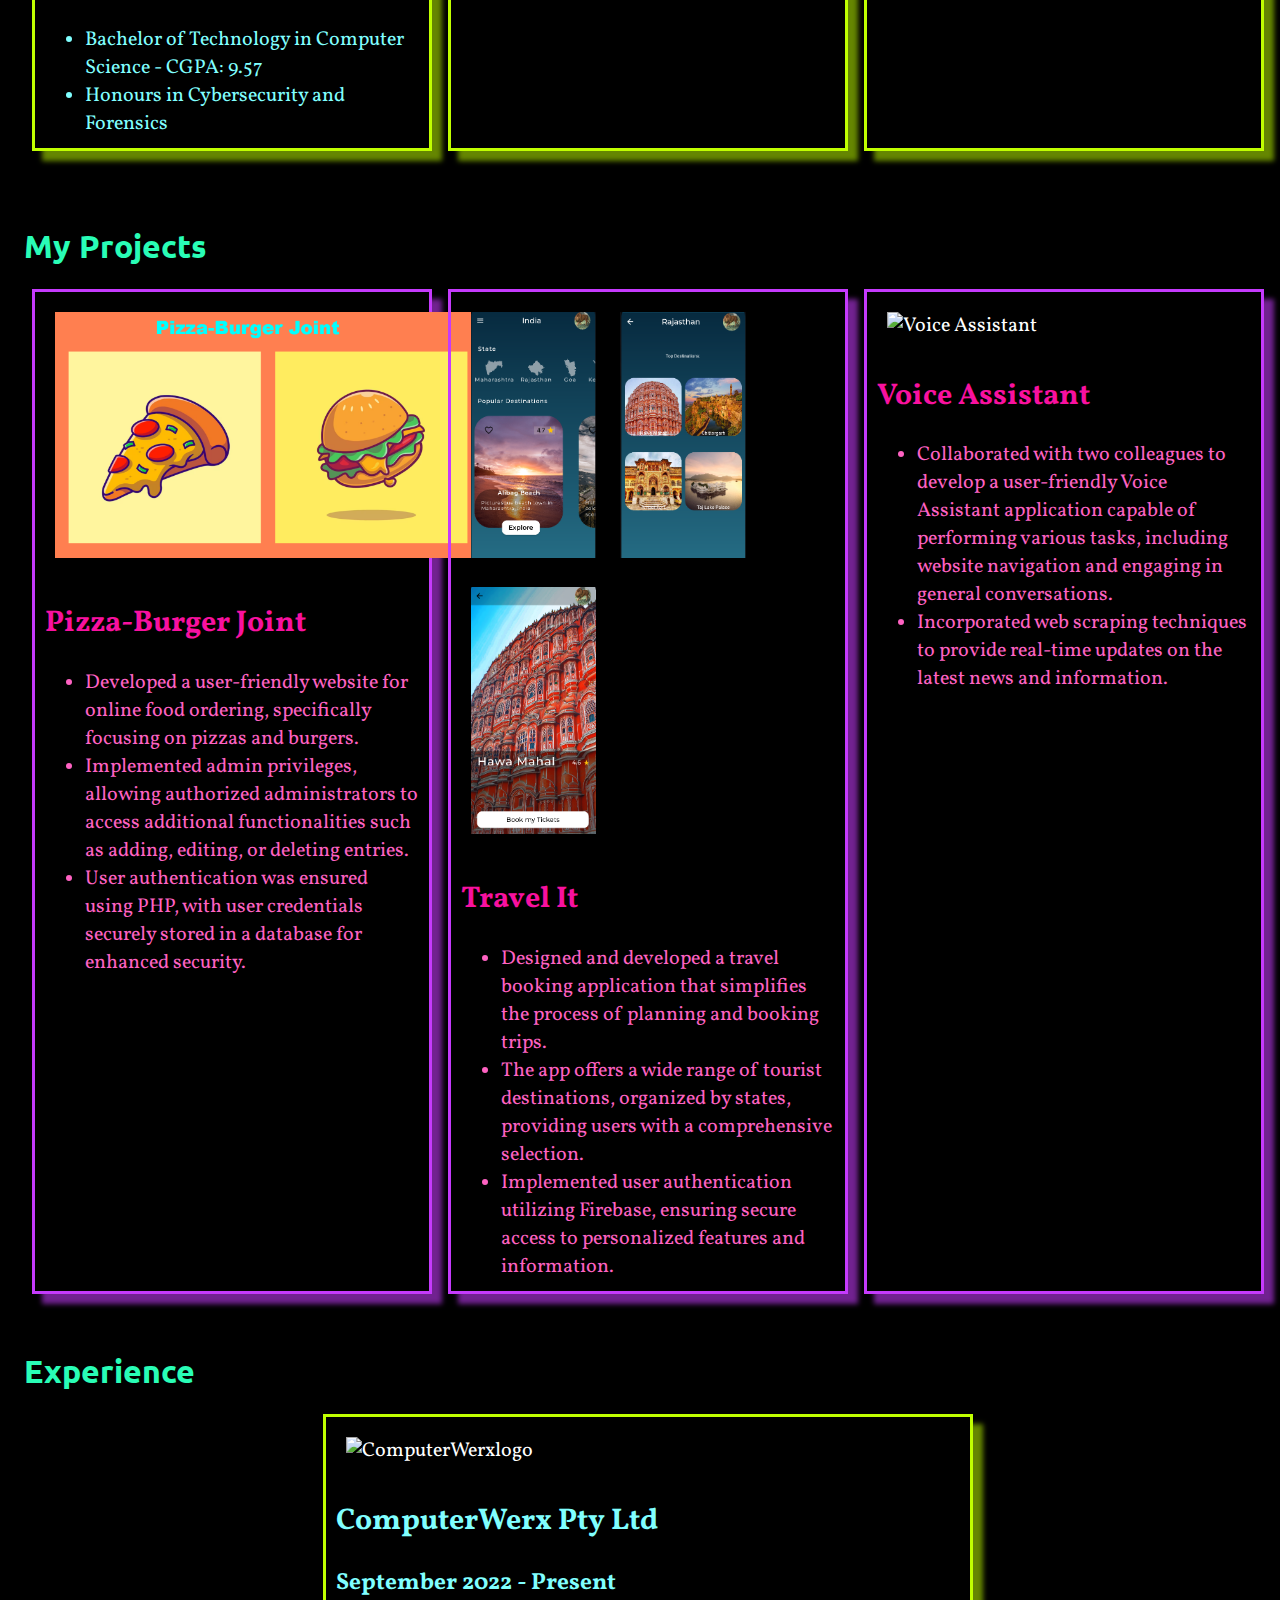
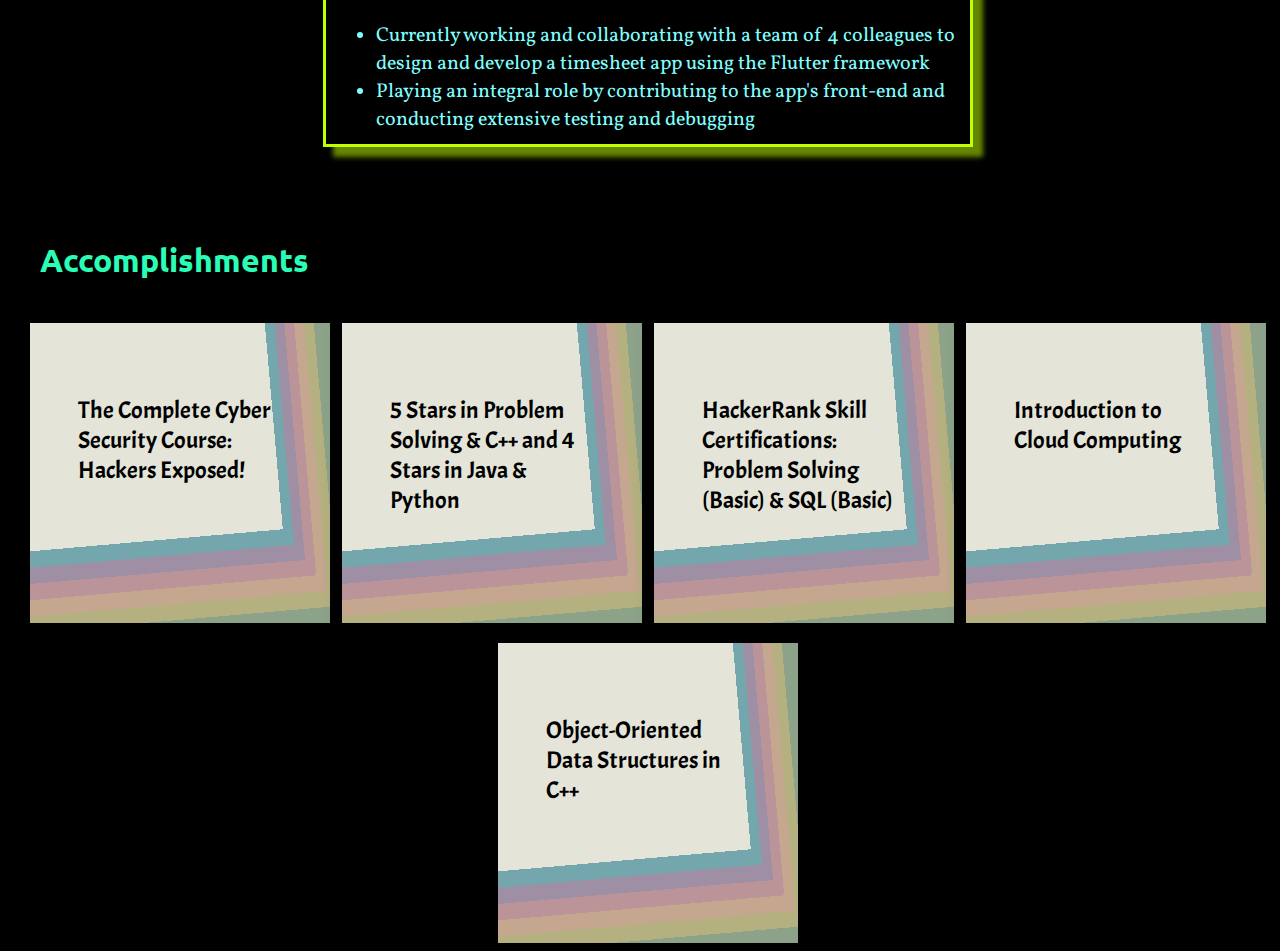
==== commit 3600a6a8: "Shadow" ====
--- a/Home.html
+++ b/Home.html
@@ -85,7 +85,7 @@
         </div>
 
         <div class="flex1 skillsicon">
-            <h2 style="padding-left: 20px; color: #40FFC0;">Technologies I've worked with</h2>
+            <h2 style="padding-left: 20px; color: #40FFC0;font-family: 'Ubuntu',sans-serif;">Technologies I've worked with</h2>
             <span class="dot1"><img src="https://raw.githubusercontent.com/devicons/devicon/master/icons/java/java-original.svg" alt="Java" height="75" width="75" class="skillcircle"><p>Java</p></span>
             <span class="dot1"><img src="https://raw.githubusercontent.com/devicons/devicon/master/icons/cplusplus/cplusplus-original.svg" alt="C++" height="75" width="75" class="skillcircle"><p>C++</p></span>
             <span class="dot1"><img src="https://raw.githubusercontent.com/devicons/devicon/master/icons/c/c-original.svg" alt="C" height="75" width="75" class="skillcircle"><p>C</p></span>
@@ -108,7 +108,7 @@
     <h1 class="h1head" id="education">Education</h1>
     <div class="education">
         <div class="kj">
-            <img src="[data-uri]" alt="KJ Somaiya" height="150" width="150" id="kjlogo">
+            <img src="[data-uri]" alt="KJ Somaiya" height="150" width="150" id="logos">
             <h2 class="edubox">KJ Somaiya College of Engineering</h2>
             <h3 class="edubox">September 2020 - Present</h3>
             <ul class="edubox">
@@ -118,7 +118,7 @@
             </ul>
         </div>
         <div class="pace">
-            <img src="https://content.jdmagicbox.com/mumbai/w3/022pxx22.xx22.110919103559.k1w3/catalogue/pace-junior-science-college-dadar-west-mumbai-junior-colleges-0ez2z-250.jpg" alt="Pace" height="150" width="150" id="pacelogo">
+            <img src="https://content.jdmagicbox.com/mumbai/w3/022pxx22.xx22.110919103559.k1w3/catalogue/pace-junior-science-college-dadar-west-mumbai-junior-colleges-0ez2z-250.jpg" alt="Pace" height="150" width="150" id="logos">
             <h2 class="edubox">PACE Junior College</h2>
             <h3 class="edubox">2018 - 2020</h3>
             <ul class="edubox">
@@ -146,8 +146,8 @@
         <div class="pbj">
             <a href="https://github.com/viv50578/Pizza-Burger-Joint.git">
             <img src="pbj.png" alt="PBJ" height="246.77" width="425.85" id="logos">
-            <h2 class="edubox">Pizza-Burger Joint</h2>
-            <ul class="edubox">
+            <h2 class="projectbox">Pizza-Burger Joint</h2>
+            <ul class="projectbox">
                 <li>Developed a user-friendly website for online food ordering, specifically focusing on pizzas and burgers.</li>
                 <li>Implemented admin privileges, allowing authorized administrators to access additional functionalities such as adding, editing, or deleting entries.</li>
                 <li>User authentication was ensured using PHP, with user credentials securely stored in a database for enhanced security.</li>
@@ -159,8 +159,8 @@
             <img src="Travel1.png" alt="Travel It" height="246.77" width="125.5" id="logos">
             <img src="Travel2.png" alt="Travel It" height="246.77" width="125.5" id="logos">
             <img src="Travel3.png" alt="Travel It" height="246.77" width="125.5" id="logos">
-            <h2 class="edubox">Travel It</h2>
-            <ul class="edubox">
+            <h2 class="projectbox">Travel It</h2>
+            <ul class="projectbox">
                 <li>Designed and developed a travel booking application that simplifies the process of planning and booking trips.</li>
                 <li>The app offers a wide range of tourist destinations, organized by states, providing users with a comprehensive selection.</li>
                 <li>Implemented user authentication utilizing Firebase, ensuring secure access to personalized features and information.</li>
@@ -170,8 +170,8 @@
         <div class="voice">
             <a href="https://github.com/viv50578/Voice-Assistant.git">
             <img src="https://img.freepik.com/premium-vector/virtual-assistant-concept-with-microphone-icon-voice-wave-voice-recognition-personal-ai-assistant-search-technology-logo-design-chat-bot-artificial-intelligence-vector-illustration_653980-8.jpg" alt="Voice Assistant" height="246.77" width="425.85" id="logos">
-            <h2 class="edubox">Voice Assistant</h2>
-            <ul class="edubox">
+            <h2 class="projectbox">Voice Assistant</h2>
+            <ul class="projectbox">
                 <li>Collaborated with two colleagues to develop a user-friendly Voice Assistant application capable of performing various tasks, including website navigation and engaging in general conversations.</li>
                 <li>Incorporated web scraping techniques to provide real-time updates on the latest news and information.</li>
             </ul>
@@ -184,7 +184,7 @@
     <h1 class="h1head" id="experience">Experience</h1>
     <div class="experience">
         <div class="computerwerx">
-            <img src="https://media.licdn.com/dms/image/C4D0BAQFOrb34Acwb6g/company-logo_200_200/0/1654669070722?e=2147483647&v=beta&t=wE8egXKEC6G8pak9Ai0Ab1dqzQgYtaSx-79UlsXBqcE" alt="ComputerWerxlogo" height="150" width="150" id="ComputerWerxlogo">
+            <img src="https://media.licdn.com/dms/image/C4D0BAQFOrb34Acwb6g/company-logo_200_200/0/1654669070722?e=2147483647&v=beta&t=wE8egXKEC6G8pak9Ai0Ab1dqzQgYtaSx-79UlsXBqcE" alt="ComputerWerxlogo" height="150" width="150" id="logos">
             <h2 class="edubox">ComputerWerx Pty Ltd</h2>
             <h3 class="edubox">September 2022 - Present</h3>
             <ul class="edubox">
--- a/style.css
+++ b/style.css
@@ -1,5 +1,5 @@
 @import url('https://fonts.googleapis.com/css2?family=Acme&family=Kaushan+Script&family=Vollkorn&display=swap');
-@import url('https://fonts.googleapis.com/css2?family=Merienda:wght@600&family=Parisienne&display=swap');
+@import url('https://fonts.googleapis.com/css2?family=Merienda:wght@600&family=Parisienne&family=Ubuntu&display=swap');
 
 *{
     color: white;
@@ -35,7 +35,7 @@
   
 li a{
     display: block;
-    color: #FFC0C0;
+    color: #fcabab;
     text-align: center;
     padding: 14px 16px;
     text-decoration: none;
@@ -47,6 +47,7 @@
     font-family: 'Kaushan Script', cursive;
     font-size: 40px;
     color: #FF8080;
+    text-shadow: 2px 2px 4px red;
 }
   
 .nav li a:hover:not(.active){
@@ -65,7 +66,7 @@
     padding-left: 16px;
     padding-top: 20px;
     font-weight: 500;
-    color: #CCFF00;
+    color: #d7ff39;
 }
 
 .intro{
@@ -140,8 +141,10 @@
 }
 
 .h1head{
-    color: #40FFC0;
-    padding-left: 16px;
+    color: #29fdb6;
+    padding-left: 16px;
+    font-family: 'Ubuntu', sans-serif;
+    /* text-shadow: 2px 2px 4px #05fba9; */
 }
 
 .skills,.education,.projects,.experience,.accomplishments{
@@ -185,6 +188,7 @@
     border-color: #C0FF00;
     padding: 10px 10px 10px 10px;
     width: 30%;
+    box-shadow: 10px 10px 5px #658601;
 }
 
 .computerwerx{
@@ -194,10 +198,24 @@
     border-color: #C0FF00;
     padding: 10px 10px 10px 10px;
     width: 50%;
+    box-shadow: 10px 10px 5px #658601;
 }
 
 .edubox,.edubox li{
     color: #80FFFF;
+}
+
+.projectbox{
+    color: #f8119f;
+}
+
+.projectbox li{
+    color: #fe62c2;
+}
+
+.pbj,.voice,.travel{
+    border-color: #c53afc;
+    box-shadow: 10px 10px 5px #712290;
 }
 
 #logos{
@@ -218,6 +236,7 @@
     height: 300px;
     box-sizing: border-box;
     background-color: #e4e4d9;
+    box-shadow: 0 4px 8px 0 rgba(0, 0, 0, 0.2), 0 6px 20px 0 rgba(0, 0, 0, 0.19);
 
     background-image: linear-gradient(175deg, rgba(0,0,0,0) 95%, #8da389 95%),
                       linear-gradient( 85deg, rgba(0,0,0,0) 95%, #8da389 95%),
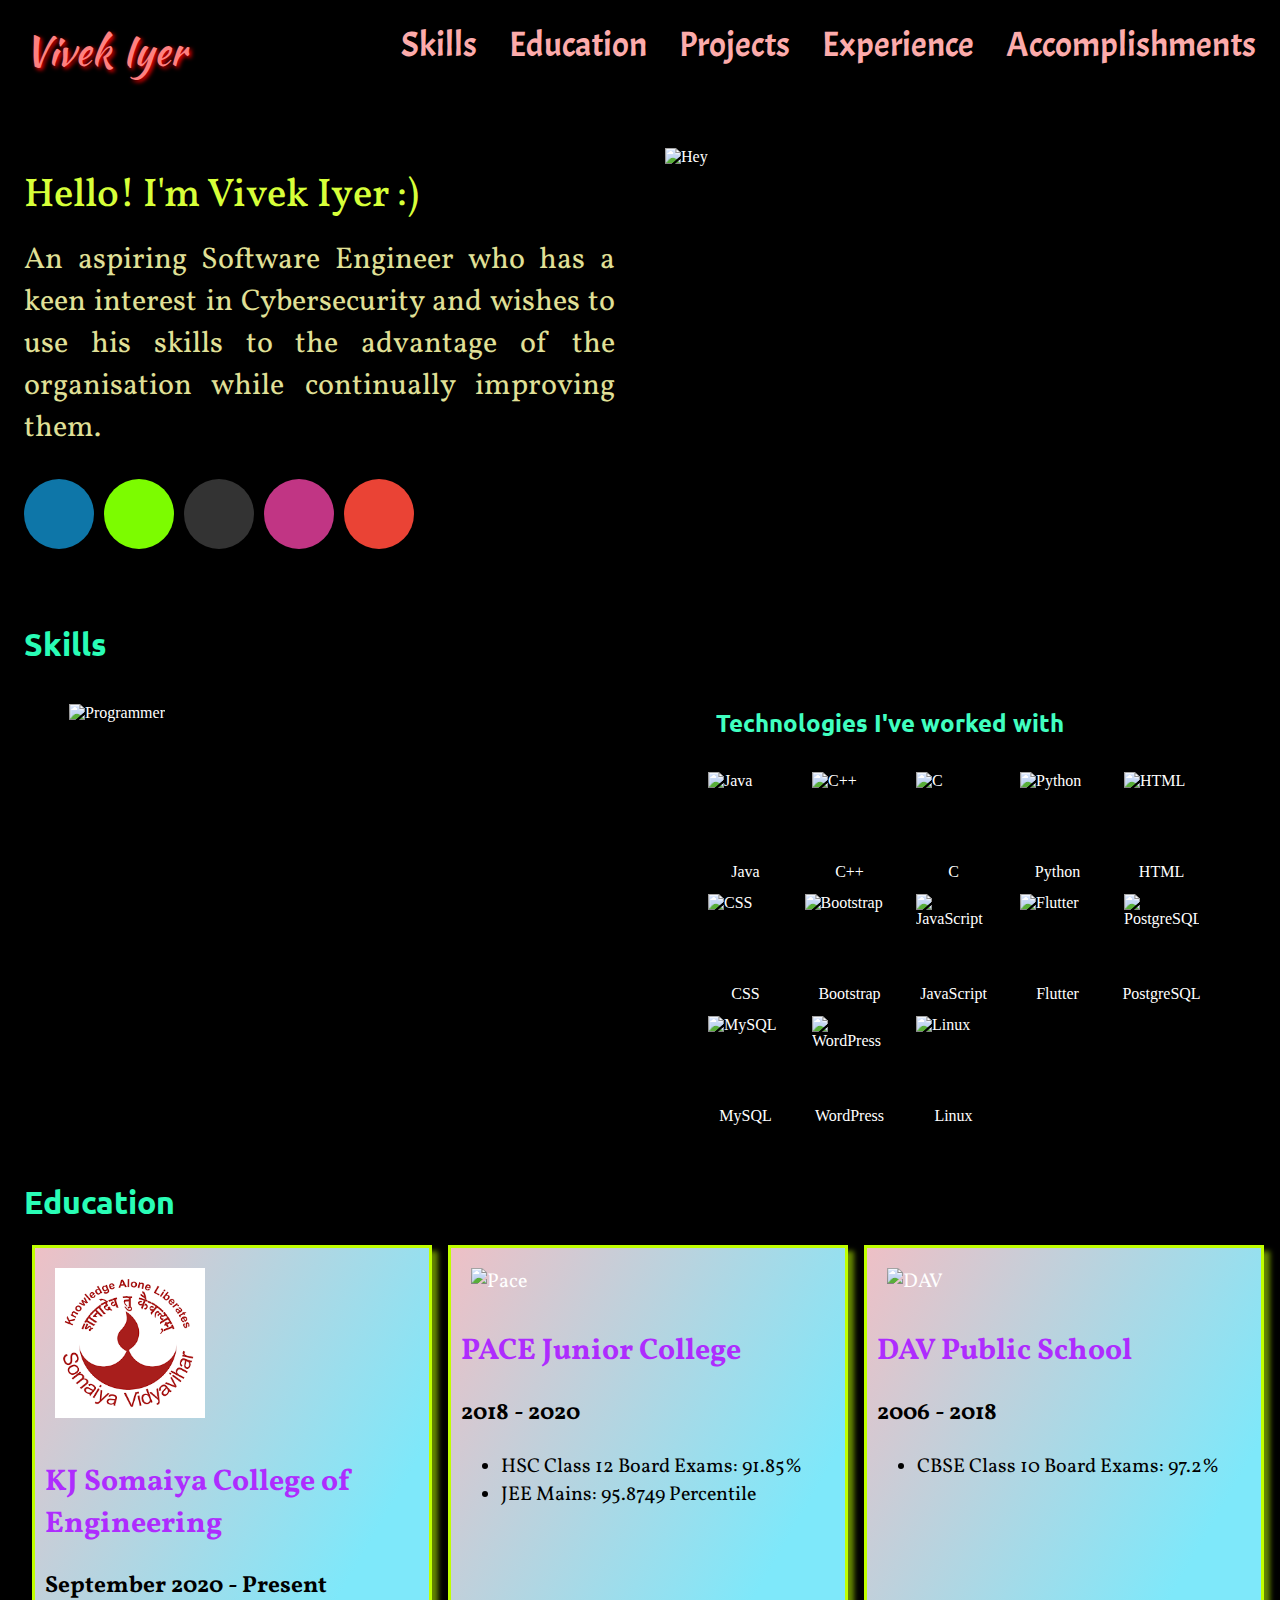
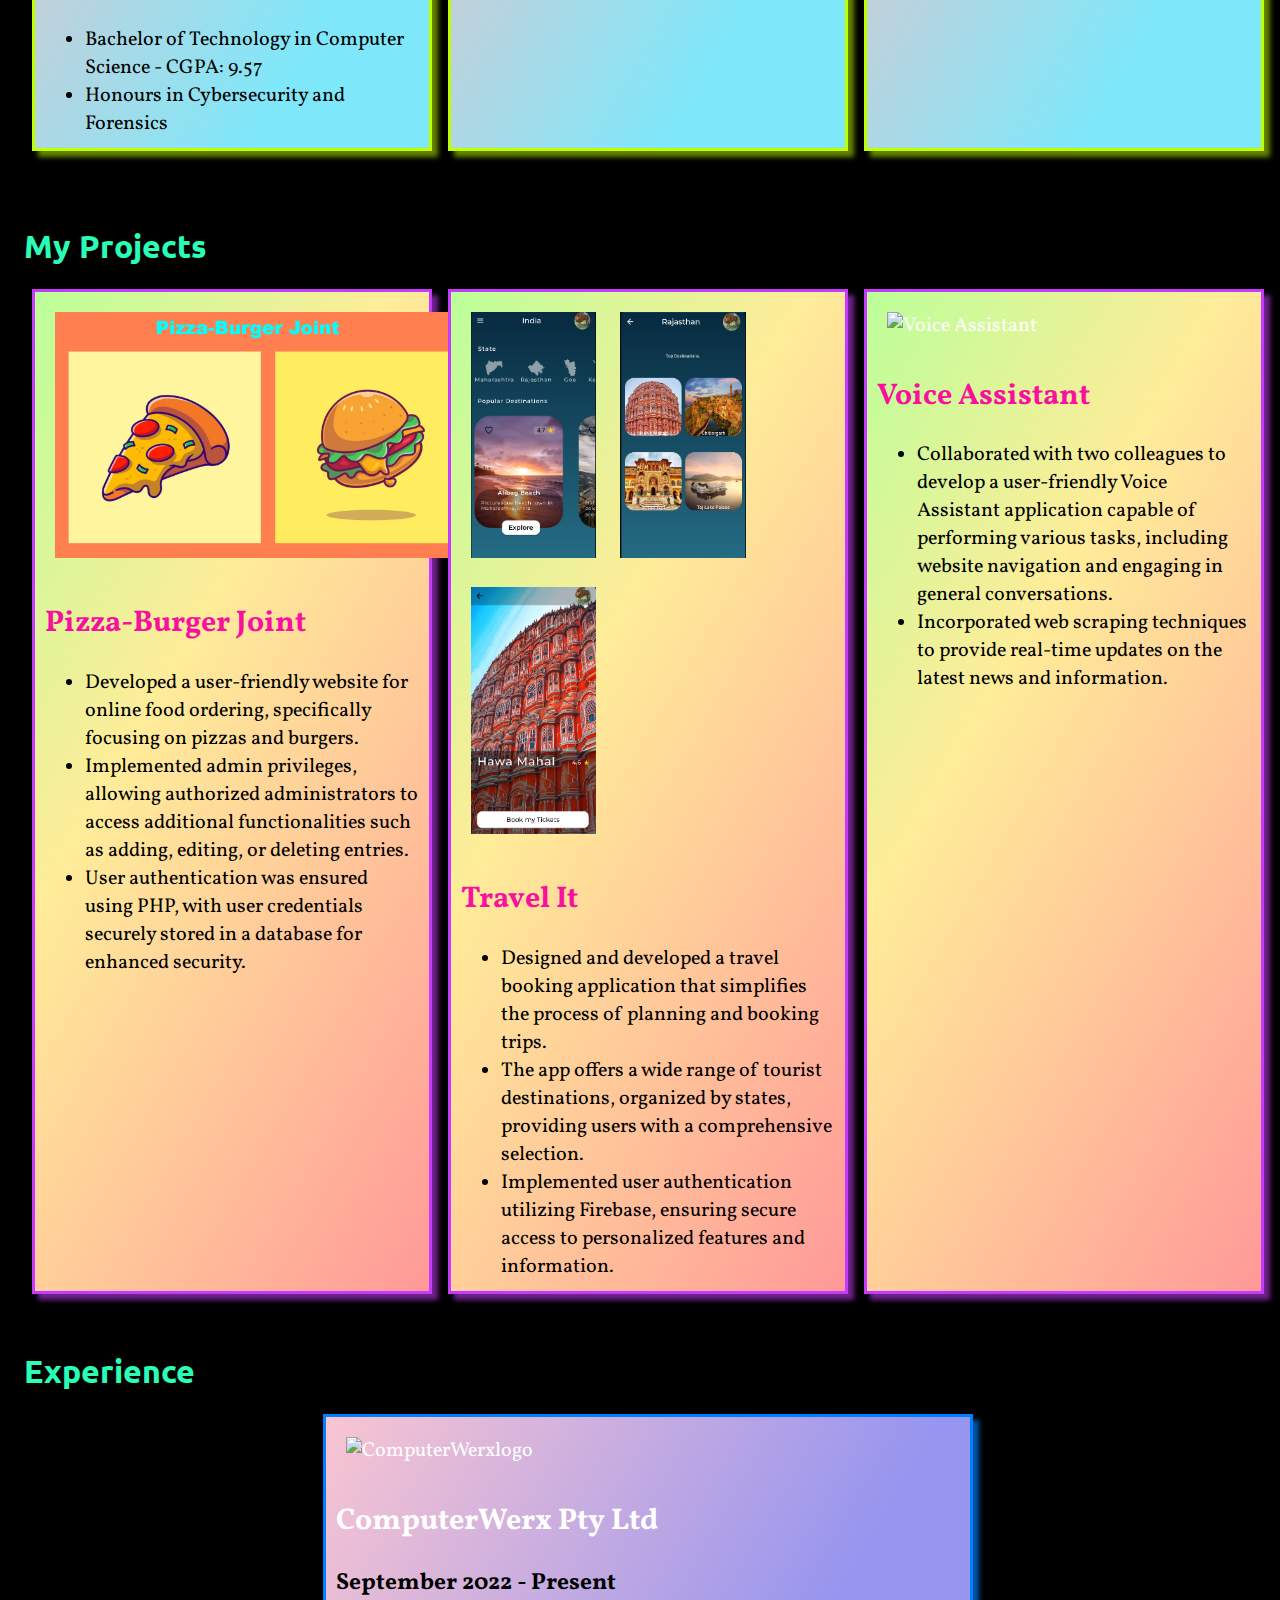
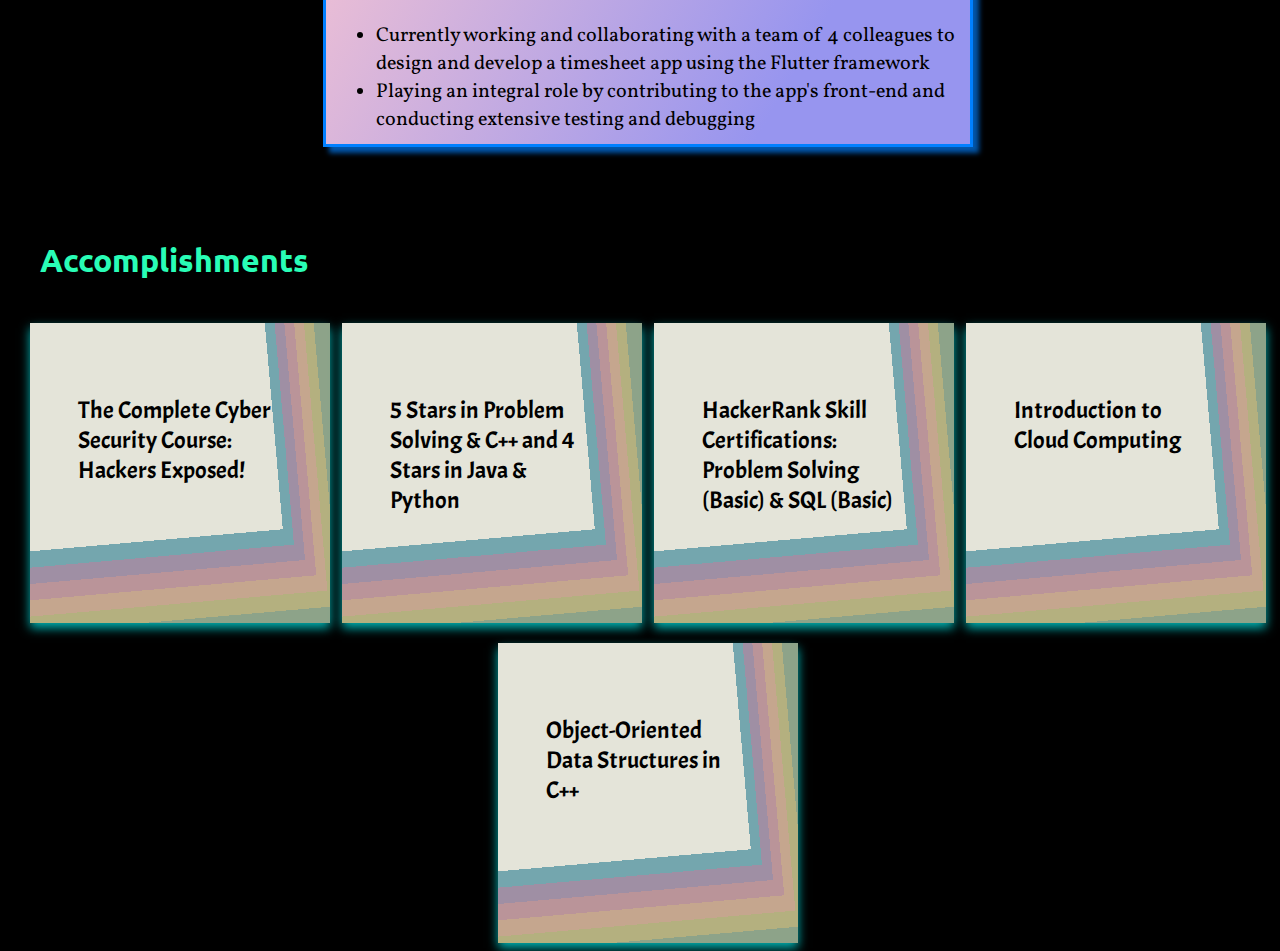
==== commit 37e10f3f: "Gradient background" ====
--- a/Home.html
+++ b/Home.html
@@ -80,7 +80,7 @@
     <div class="skills">
         <div class="flex1 skillimg">
             <div>
-                <img src="https://t4.ftcdn.net/jpg/03/13/40/45/360_F_313404541_e9YZ3pht6oEEkMXuhxTboqXA2B2ShNnC.jpg" alt="Programmer" height="430" width="617.527">
+                <img src="https://img.freepik.com/free-vector/top-view-dark-laptop-background-template_52683-7082.jpg?w=996&t=st=1689278127~exp=1689278727~hmac=83b5739a8bb50d54820469149608f6c3fb694081c91b8b558f418e0a9cf109d4" alt="Programmer" height="430" width="617.53">
             </div>
         </div>
 
@@ -185,9 +185,9 @@
     <div class="experience">
         <div class="computerwerx">
             <img src="https://media.licdn.com/dms/image/C4D0BAQFOrb34Acwb6g/company-logo_200_200/0/1654669070722?e=2147483647&v=beta&t=wE8egXKEC6G8pak9Ai0Ab1dqzQgYtaSx-79UlsXBqcE" alt="ComputerWerxlogo" height="150" width="150" id="logos">
-            <h2 class="edubox">ComputerWerx Pty Ltd</h2>
-            <h3 class="edubox">September 2022 - Present</h3>
-            <ul class="edubox">
+            <h2 class="workbox">ComputerWerx Pty Ltd</h2>
+            <h3 class="workbox">September 2022 - Present</h3>
+            <ul class="workbox">
                 <li>Currently working and collaborating with a team of 4 colleagues to design and develop a timesheet app using
                     the Flutter framework</li>
                 <li>Playing an integral role by contributing to the app's front-end and conducting extensive testing and debugging</li>
--- a/style.css
+++ b/style.css
@@ -181,41 +181,74 @@
     justify-content: space-around;
 }
 
-.kj,.pace,.dav,.pbj,.voice,.travel{
+.kj,.pace,.dav{
     font-family: 'Vollkorn', serif;
     font-size: 20px;
     border-style: solid;
     border-color: #C0FF00;
     padding: 10px 10px 10px 10px;
     width: 30%;
-    box-shadow: 10px 10px 5px #658601;
+    box-shadow: 6px 6px 5px #658601;
+    transition: all ease 0.2s;
+    background-color: #eec0c6;
+    background-image: linear-gradient(120deg, #eec0c6 0%, #7ee8fa 74%);
+}
+
+.kj:hover,.pace:hover,.dav:hover{
+    transform: translateY(-5px);
+    box-shadow: 0px 10px 20px 2px #658601;
 }
 
 .computerwerx{
     font-family: 'Vollkorn', serif;
     font-size: 20px;
     border-style: solid;
-    border-color: #C0FF00;
+    border-color: #0080ff;
     padding: 10px 10px 10px 10px;
     width: 50%;
-    box-shadow: 10px 10px 5px #658601;
-}
-
-.edubox,.edubox li{
-    color: #80FFFF;
+    box-shadow: 6px 6px 5px #0256aa;
+    transition: all ease 0.2s;
+    background-color: #f9c5d1;
+    background-image: linear-gradient(120deg, #f9c5d1 0%, #9795ef 74%);
+}
+
+.computerwerx:hover{
+    transform: translateY(-5px);
+    box-shadow: 0px 10px 20px 2px #0256aa;
+}
+
+.pbj,.voice,.travel{
+    font-family: 'Vollkorn', serif;
+    font-size: 20px;
+    border-style: solid;
+    border-color: #c53afc;
+    box-shadow: 6px 6px 5px #712290;
+    padding: 10px 10px 10px 10px;
+    width: 30%;
+    transition: all ease 0.2s;
+    background-color: #bbff99;
+    background-image: linear-gradient(120deg, #bbff99 0%, #ffec99 37%, #ff9999 100%);
+}
+
+.pbj:hover,.voice:hover,.travel:hover{
+    transform: translateY(-5px);
+    box-shadow: 0px 10px 20px 2px #712290;
+}
+
+.edubox{
+    color: #ae2cfe;
+}
+
+.edubox li,.projectbox li,.workbox li,h3.edubox,h3.workbox{
+    color: black;
 }
 
 .projectbox{
     color: #f8119f;
 }
 
-.projectbox li{
-    color: #fe62c2;
-}
-
-.pbj,.voice,.travel{
-    border-color: #c53afc;
-    box-shadow: 10px 10px 5px #712290;
+.workbox{
+
 }
 
 #logos{
@@ -236,7 +269,8 @@
     height: 300px;
     box-sizing: border-box;
     background-color: #e4e4d9;
-    box-shadow: 0 4px 8px 0 rgba(0, 0, 0, 0.2), 0 6px 20px 0 rgba(0, 0, 0, 0.19);
+    box-shadow: 0px 5px 10px 0px rgba(0,255,255,0.7);  
+    transition: all ease 0.2s;
 
     background-image: linear-gradient(175deg, rgba(0,0,0,0) 95%, #8da389 95%),
                       linear-gradient( 85deg, rgba(0,0,0,0) 95%, #8da389 95%),
@@ -252,6 +286,11 @@
                       linear-gradient( 85deg, rgba(0,0,0,0) 80%, #74a6ae 80%);
 }
 
+.box:hover{
+    transform: translateY(-5px);
+    box-shadow: 0px 10px 20px 2px rgba(0,255,255,0.7);
+}
+
 .accomplishments1{
     display: flex;
     justify-content: space-around;
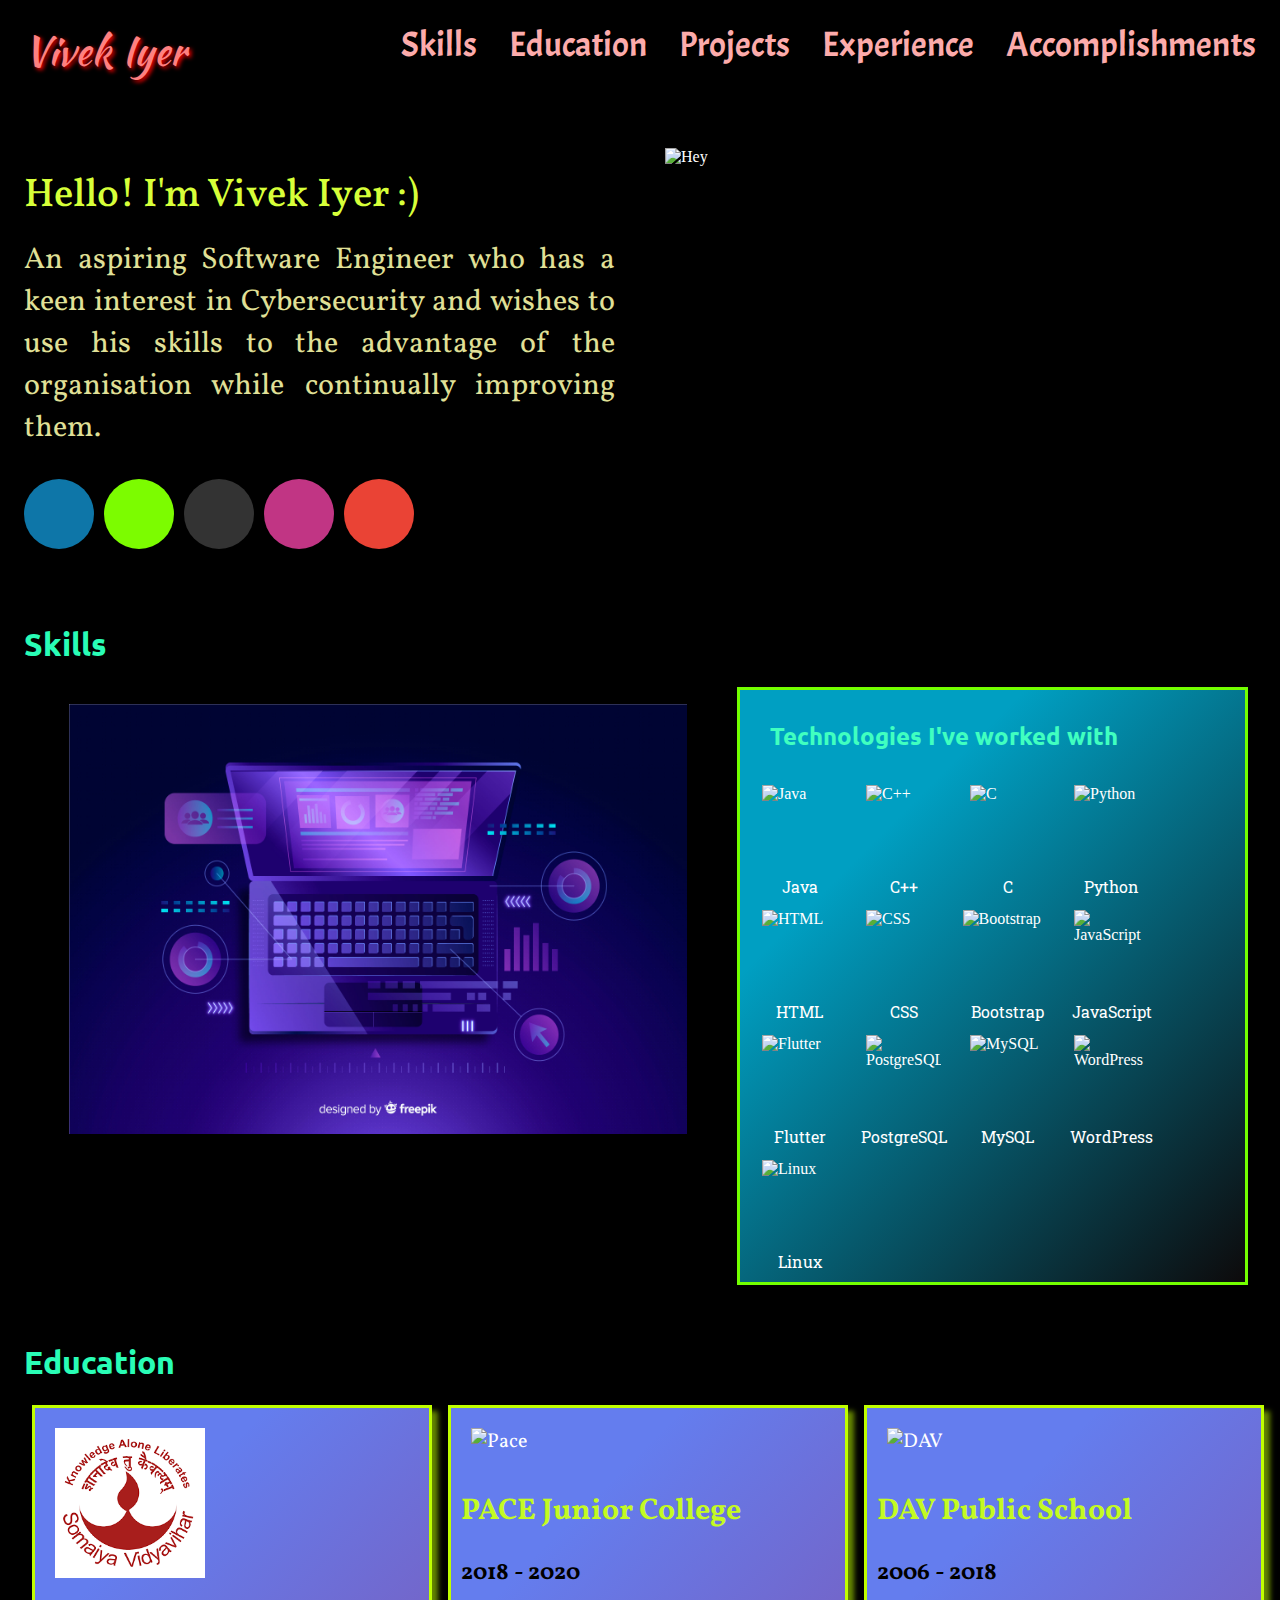
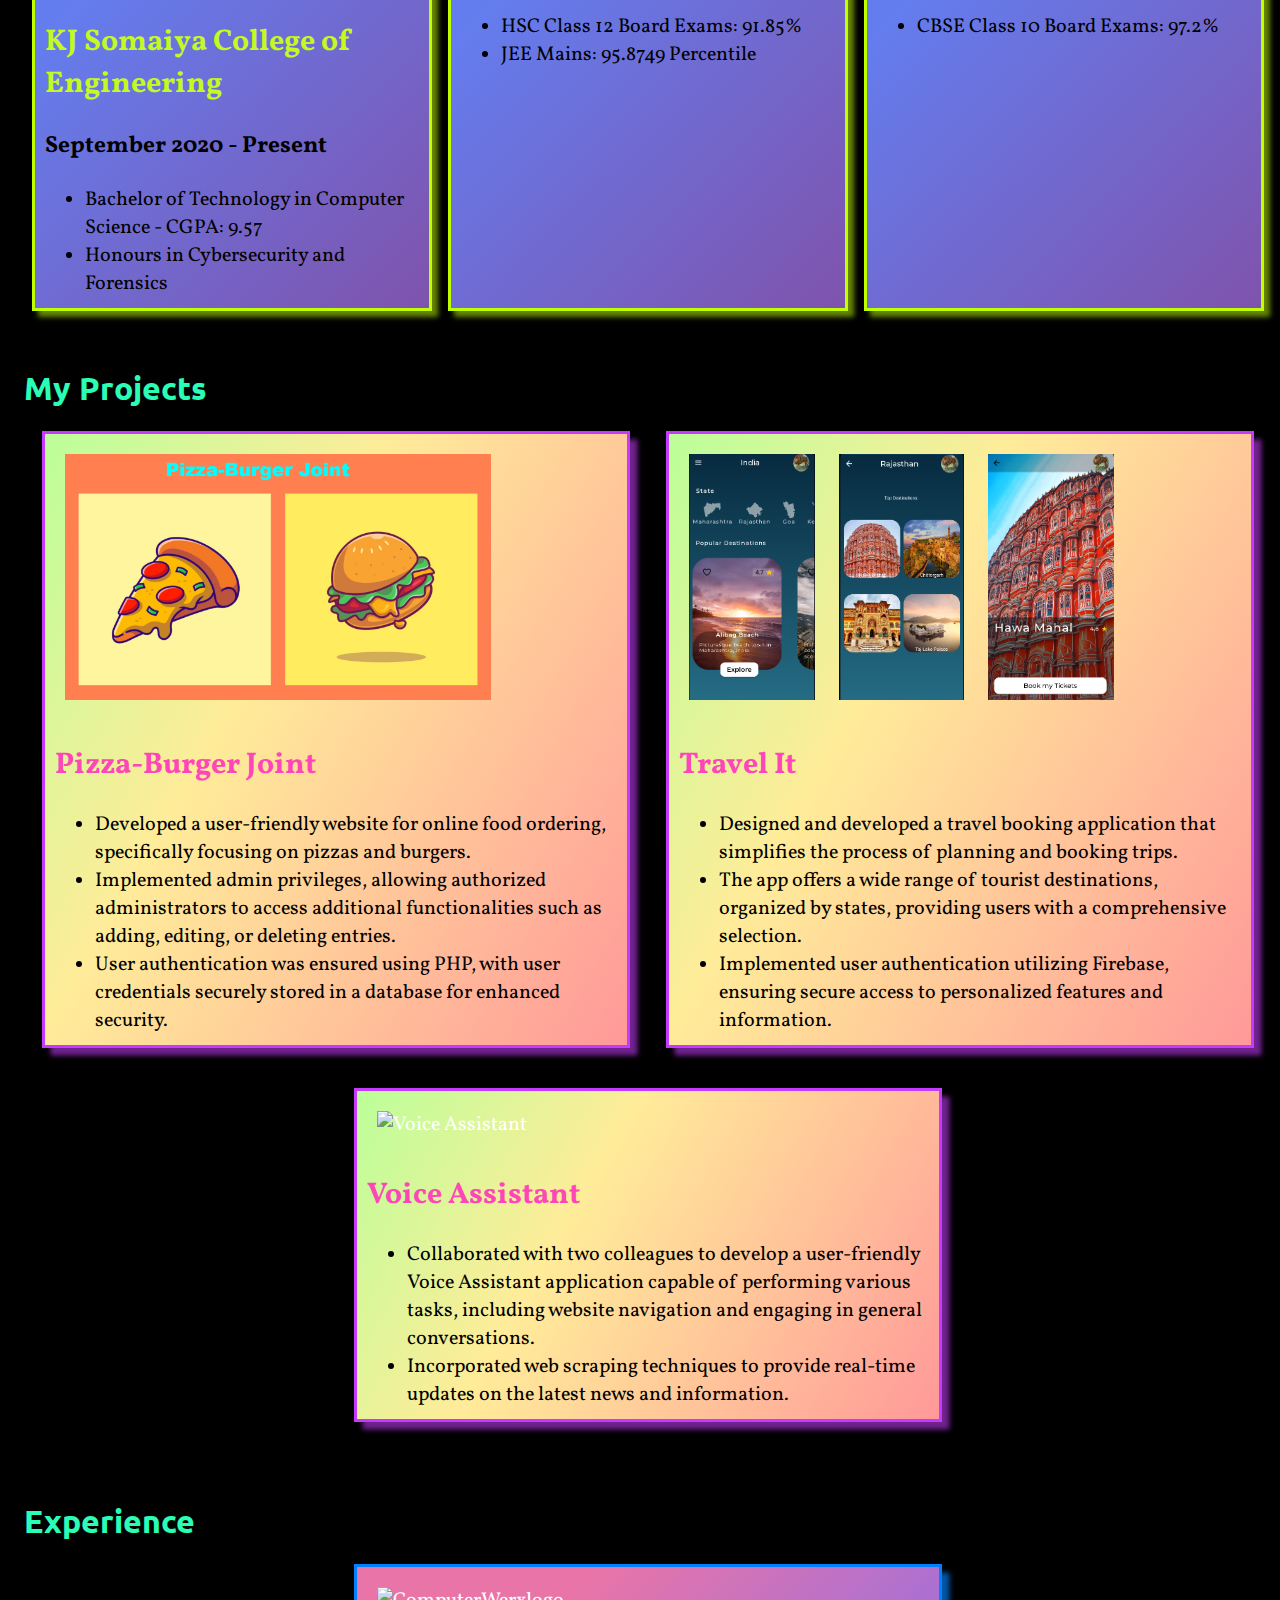
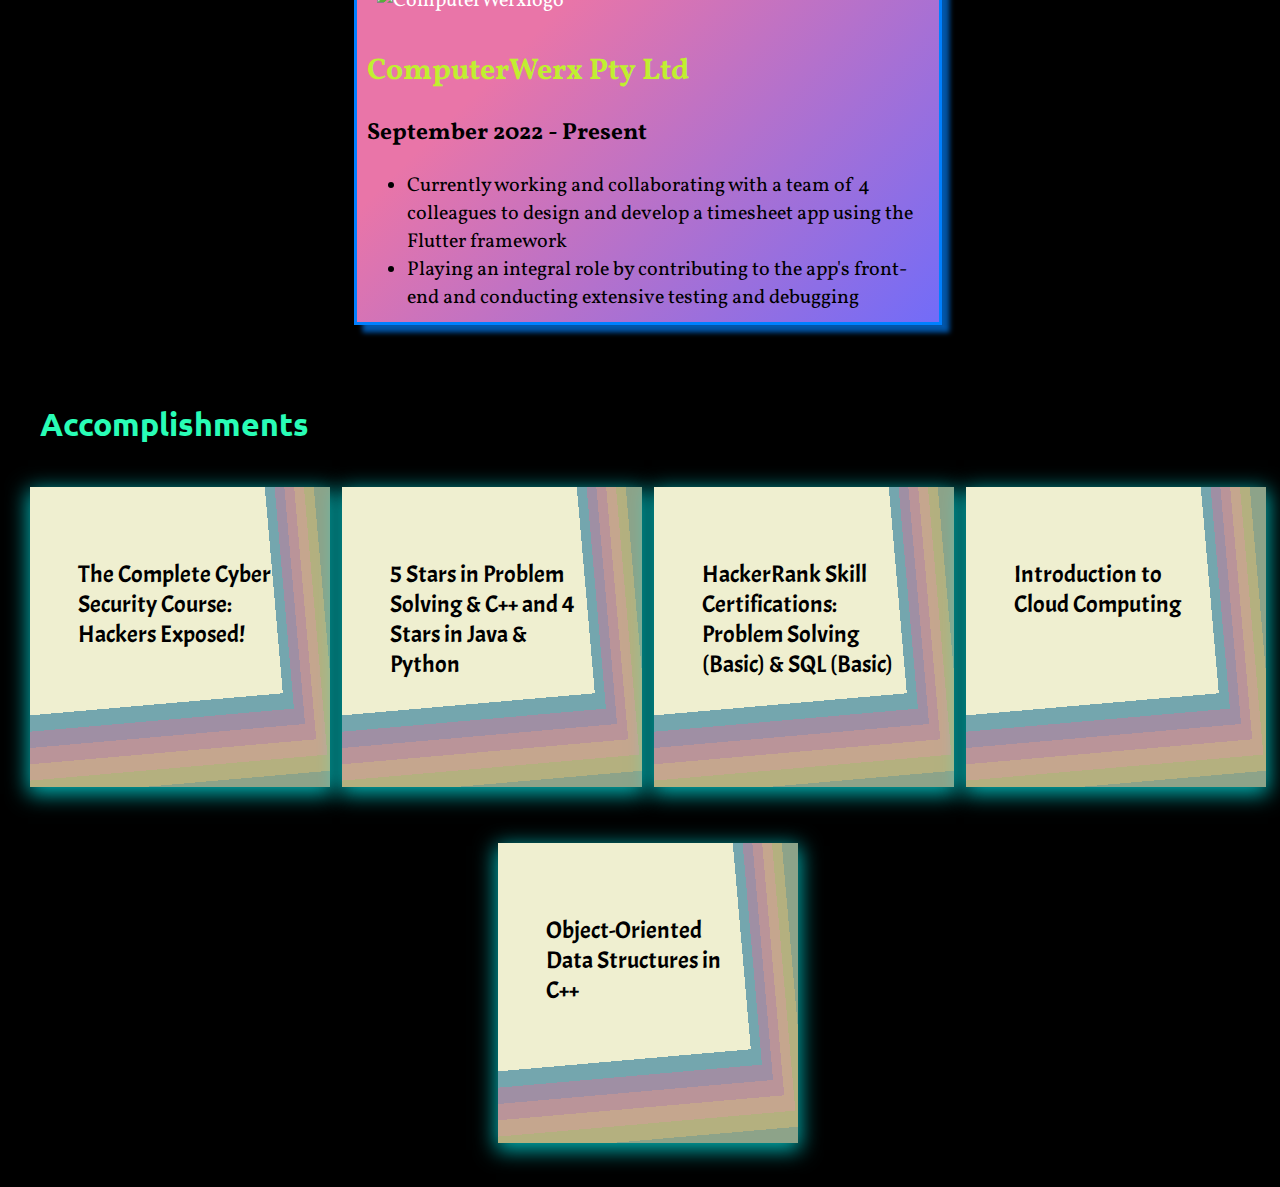
==== commit cd365997: "Gradient tweaks" ====
--- a/Home.html
+++ b/Home.html
@@ -80,25 +80,26 @@
     <div class="skills">
         <div class="flex1 skillimg">
             <div>
-                <img src="https://img.freepik.com/free-vector/top-view-dark-laptop-background-template_52683-7082.jpg?w=996&t=st=1689278127~exp=1689278727~hmac=83b5739a8bb50d54820469149608f6c3fb694081c91b8b558f418e0a9cf109d4" alt="Programmer" height="430" width="617.53">
+                
+                <img src="Laptop.jpg" alt="Programmer" height="430" width="617.53">
             </div>
         </div>
 
         <div class="flex1 skillsicon">
             <h2 style="padding-left: 20px; color: #40FFC0;font-family: 'Ubuntu',sans-serif;">Technologies I've worked with</h2>
-            <span class="dot1"><img src="https://raw.githubusercontent.com/devicons/devicon/master/icons/java/java-original.svg" alt="Java" height="75" width="75" class="skillcircle"><p>Java</p></span>
-            <span class="dot1"><img src="https://raw.githubusercontent.com/devicons/devicon/master/icons/cplusplus/cplusplus-original.svg" alt="C++" height="75" width="75" class="skillcircle"><p>C++</p></span>
-            <span class="dot1"><img src="https://raw.githubusercontent.com/devicons/devicon/master/icons/c/c-original.svg" alt="C" height="75" width="75" class="skillcircle"><p>C</p></span>
-            <span class="dot1"><img src="https://raw.githubusercontent.com/devicons/devicon/master/icons/python/python-original.svg" alt="Python" height="75" width="75" class="skillcircle"><p>Python</p></span>
-            <span class="dot1"><img src="https://raw.githubusercontent.com/devicons/devicon/1119b9f84c0290e0f0b38982099a2bd027a48bf1/icons/html5/html5-original.svg" alt="HTML" height="75" width="75" class="skillcircle"><p>HTML</p></span>
-            <span class="dot1"><img src="https://raw.githubusercontent.com/devicons/devicon/1119b9f84c0290e0f0b38982099a2bd027a48bf1/icons/css3/css3-original.svg" alt="CSS" height="75" width="75" class="skillcircle"><p>CSS</p></span>
-            <span class="dot1"><img src="https://upload.wikimedia.org/wikipedia/commons/thumb/b/b2/Bootstrap_logo.svg/1280px-Bootstrap_logo.svg.png" alt="Bootstrap" height="75" width="90" class="skillcircle"><p>Bootstrap</p></span>
-            <span class="dot1"><img src="https://raw.githubusercontent.com/devicons/devicon/master/icons/javascript/javascript-original.svg" alt="JavaScript" height="75" width="75" class="skillcircle"><p>JavaScript</p></span>
-            <span class="dot1"><img src="https://camo.githubusercontent.com/114aa59f6bfe1ff7ef3444fbb224078eb6a32c43f0ed03a6c0c3e6df67e049ec/68747470733a2f2f7777772e766563746f726c6f676f2e7a6f6e652f6c6f676f732f666c7574746572696f2f666c7574746572696f2d69636f6e2e737667" alt="Flutter" height="75" width="75" class="skillcircle"><p>Flutter</p></span>
-            <span class="dot1"><img src="https://assets.stickpng.com/images/584815fdcef1014c0b5e497a.png" alt="PostgreSQL" height="75" width="75" class="skillcircle"><p>PostgreSQL</p></span>
-            <span class="dot1"><img src="https://www.freepnglogos.com/uploads/logo-mysql-png/logo-mysql-mysql-logo-png-images-are-download-crazypng-21.png" alt="MySQL" height="75" width="75" class="skillcircle"><p>MySQL</p></span>
-            <span class="dot1"><img src="https://upload.wikimedia.org/wikipedia/commons/9/93/Wordpress_Blue_logo.png" alt="WordPress" height="75" width="75" class="skillcircle"><p>WordPress</p></span>
-            <span class="dot1"><img src="https://raw.githubusercontent.com/devicons/devicon/master/icons/linux/linux-original.svg" alt="Linux" height="75" width="75" class="skillcircle"><p>Linux</p></span>
+            <span class="dot1"><img src="https://raw.githubusercontent.com/devicons/devicon/master/icons/java/java-original.svg" alt="Java" height="75" width="75" class="skillcircle"><p class="icontext">Java</p></span>
+            <span class="dot1"><img src="https://raw.githubusercontent.com/devicons/devicon/master/icons/cplusplus/cplusplus-original.svg" alt="C++" height="75" width="75" class="skillcircle"><p class="icontext">C++</p></span>
+            <span class="dot1"><img src="https://raw.githubusercontent.com/devicons/devicon/master/icons/c/c-original.svg" alt="C" height="75" width="75" class="skillcircle"><p class="icontext">C</p></span>
+            <span class="dot1"><img src="https://raw.githubusercontent.com/devicons/devicon/master/icons/python/python-original.svg" alt="Python" height="75" width="75" class="skillcircle"><p class="icontext">Python</p></span>
+            <span class="dot1"><img src="https://raw.githubusercontent.com/devicons/devicon/1119b9f84c0290e0f0b38982099a2bd027a48bf1/icons/html5/html5-original.svg" alt="HTML" height="75" width="75" class="skillcircle"><p class="icontext">HTML</p></span>
+            <span class="dot1"><img src="https://raw.githubusercontent.com/devicons/devicon/1119b9f84c0290e0f0b38982099a2bd027a48bf1/icons/css3/css3-original.svg" alt="CSS" height="75" width="75" class="skillcircle"><p class="icontext">CSS</p></span>
+            <span class="dot1"><img src="https://upload.wikimedia.org/wikipedia/commons/thumb/b/b2/Bootstrap_logo.svg/1280px-Bootstrap_logo.svg.png" alt="Bootstrap" height="75" width="90" class="skillcircle"><p class="icontext">Bootstrap</p></span>
+            <span class="dot1"><img src="https://raw.githubusercontent.com/devicons/devicon/master/icons/javascript/javascript-original.svg" alt="JavaScript" height="75" width="75" class="skillcircle"><p class="icontext">JavaScript</p></span>
+            <span class="dot1"><img src="https://camo.githubusercontent.com/114aa59f6bfe1ff7ef3444fbb224078eb6a32c43f0ed03a6c0c3e6df67e049ec/68747470733a2f2f7777772e766563746f726c6f676f2e7a6f6e652f6c6f676f732f666c7574746572696f2f666c7574746572696f2d69636f6e2e737667" alt="Flutter" height="75" width="75" class="skillcircle"><p class="icontext">Flutter</p></span>
+            <span class="dot1"><img src="https://assets.stickpng.com/images/584815fdcef1014c0b5e497a.png" alt="PostgreSQL" height="75" width="75" class="skillcircle"><p class="icontext">PostgreSQL</p></span>
+            <span class="dot1"><img src="https://www.freepnglogos.com/uploads/logo-mysql-png/logo-mysql-mysql-logo-png-images-are-download-crazypng-21.png" alt="MySQL" height="75" width="75" class="skillcircle"><p class="icontext">MySQL</p></span>
+            <span class="dot1"><img src="https://upload.wikimedia.org/wikipedia/commons/9/93/Wordpress_Blue_logo.png" alt="WordPress" height="75" width="75" class="skillcircle"><p class="icontext">WordPress</p></span>
+            <span class="dot1"><img src="https://raw.githubusercontent.com/devicons/devicon/master/icons/linux/linux-original.svg" alt="Linux" height="75" width="75" class="skillcircle"><p class="icontext">Linux</p></span>
         </div>
         
     </div>
@@ -140,7 +141,6 @@
 
     <br>
     <br>
-    <br>
     <h1 class="h1head" id="projects">My Projects</h1>
     <div class="projects">
         <div class="pbj">
@@ -180,7 +180,6 @@
     </div>
 
     <br>
-    <br>
     <h1 class="h1head" id="experience">Experience</h1>
     <div class="experience">
         <div class="computerwerx">
@@ -195,9 +194,6 @@
         </div>
     </div>
     <br>
-    <br>
-    <br>
-    <br>
 
     <div class="accomplishments" id="accomplishments">
         <h1 class="h1head">Accomplishments</h1>
--- a/style.css
+++ b/style.css
@@ -1,5 +1,5 @@
 @import url('https://fonts.googleapis.com/css2?family=Acme&family=Kaushan+Script&family=Vollkorn&display=swap');
-@import url('https://fonts.googleapis.com/css2?family=Merienda:wght@600&family=Parisienne&family=Ubuntu&display=swap');
+@import url('https://fonts.googleapis.com/css2?family=Merienda:wght@600&family=Parisienne&family=Roboto+Slab&family=Ubuntu&display=swap');
 
 *{
     color: white;
@@ -140,6 +140,21 @@
     margin-left: 45px;
 }
 
+.icontext{
+    font-family: 'Roboto Slab', serif;
+}
+
+.skillsicon{
+    flex: 1;
+    margin-right: 1.5em;
+    border-style: solid;
+    border-color: #73ff00;
+    padding: 10px 10px 10px 10px;
+    transition: all ease 0.2s;
+    background-color: #0d0a0b;
+    background-image: linear-gradient(315deg, #0d0a0b 0%, #009fc2 74%);
+}
+
 .h1head{
     color: #29fdb6;
     padding-left: 16px;
@@ -179,6 +194,7 @@
 .education,.experience,.projects{
     display: flex;
     justify-content: space-around;
+    flex-wrap: wrap;
 }
 
 .kj,.pace,.dav{
@@ -190,65 +206,69 @@
     width: 30%;
     box-shadow: 6px 6px 5px #658601;
     transition: all ease 0.2s;
-    background-color: #eec0c6;
-    background-image: linear-gradient(120deg, #eec0c6 0%, #7ee8fa 74%);
+    background-color: #7f53ac;
+    background-image: linear-gradient(315deg, #7f53ac 0%, #647dee 74%);
+    /* background-color: #eec0c6;
+    background-image: linear-gradient(120deg, #eec0c6 0%, #7ee8fa 74%); */
 }
 
 .kj:hover,.pace:hover,.dav:hover{
     transform: translateY(-5px);
-    box-shadow: 0px 10px 20px 2px #658601;
+    box-shadow: 0px 10px 20px 2px #acdc1a;
+}
+
+.edubox{
+    color: #c4fa22;
+}
+
+.pbj,.voice,.travel{
+    font-family: 'Vollkorn', serif;
+    font-size: 20px;
+    margin-bottom: 2em;
+    border-style: solid;
+    border-color: #c53afc;
+    box-shadow: 7.5px 7.5px 5px #712290;
+    padding: 10px 10px 10px 10px;
+    width: 45%;
+    transition: all ease 0.2s;
+    background-color: #bbff99;
+    background-image: linear-gradient(120deg, #bbff99 0%, #ffec99 37%, #ff9999 100%);
+}
+
+.pbj:hover,.voice:hover,.travel:hover{
+    transform: translateY(-5px);
+    box-shadow: 1px 10px 35px 2px #b50af8;
+}
+
+.projectbox{
+    color: #ff46b8;
 }
 
 .computerwerx{
     font-family: 'Vollkorn', serif;
     font-size: 20px;
+    margin-bottom: 2em;
     border-style: solid;
     border-color: #0080ff;
     padding: 10px 10px 10px 10px;
-    width: 50%;
-    box-shadow: 6px 6px 5px #0256aa;
-    transition: all ease 0.2s;
-    background-color: #f9c5d1;
-    background-image: linear-gradient(120deg, #f9c5d1 0%, #9795ef 74%);
+    width: 45%;
+    box-shadow: 7.5px 7.5px 5px #0256aa;
+    transition: all ease 0.2s;
+    background-color: #726cf8;
+    background-image: linear-gradient(315deg, #726cf8 0%, #e975a8 74%);
 }
 
 .computerwerx:hover{
     transform: translateY(-5px);
-    box-shadow: 0px 10px 20px 2px #0256aa;
-}
-
-.pbj,.voice,.travel{
-    font-family: 'Vollkorn', serif;
-    font-size: 20px;
-    border-style: solid;
-    border-color: #c53afc;
-    box-shadow: 6px 6px 5px #712290;
-    padding: 10px 10px 10px 10px;
-    width: 30%;
-    transition: all ease 0.2s;
-    background-color: #bbff99;
-    background-image: linear-gradient(120deg, #bbff99 0%, #ffec99 37%, #ff9999 100%);
-}
-
-.pbj:hover,.voice:hover,.travel:hover{
-    transform: translateY(-5px);
-    box-shadow: 0px 10px 20px 2px #712290;
-}
-
-.edubox{
-    color: #ae2cfe;
+    box-shadow: 1px 10px 35px 2px #1f84ea;
+}
+
+.workbox{
+    color: #c0ef30;
 }
 
 .edubox li,.projectbox li,.workbox li,h3.edubox,h3.workbox{
     color: black;
-}
-
-.projectbox{
-    color: #f8119f;
-}
-
-.workbox{
-
 }
 
 #logos{
@@ -262,15 +282,17 @@
 .box{
     font-family: 'Acme', sans-serif;
     font-size: x-large;
-    float: left;
-    box-shadow: 0 3px 10px rgb(0 0 0 / 0.2);
+    /* float: left; */
     padding: 2em;
+    margin-bottom: 1.5em;
     width: 300px;
     height: 300px;
     box-sizing: border-box;
-    background-color: #e4e4d9;
-    box-shadow: 0px 5px 10px 0px rgba(0,255,255,0.7);  
-    transition: all ease 0.2s;
+    background-color: #efefd0;
+    box-shadow: 0px 5px 20px 2px rgba(0,255,255,0.7);  
+    transition: all ease 0.2s;
+    /* border-style: solid; */
+    /* border-color: #000; */
 
     background-image: linear-gradient(175deg, rgba(0,0,0,0) 95%, #8da389 95%),
                       linear-gradient( 85deg, rgba(0,0,0,0) 95%, #8da389 95%),
@@ -288,7 +310,7 @@
 
 .box:hover{
     transform: translateY(-5px);
-    box-shadow: 0px 10px 20px 2px rgba(0,255,255,0.7);
+    box-shadow: 0px 10px 30px 2px rgba(0,255,255,0.7);
 }
 
 .accomplishments1{
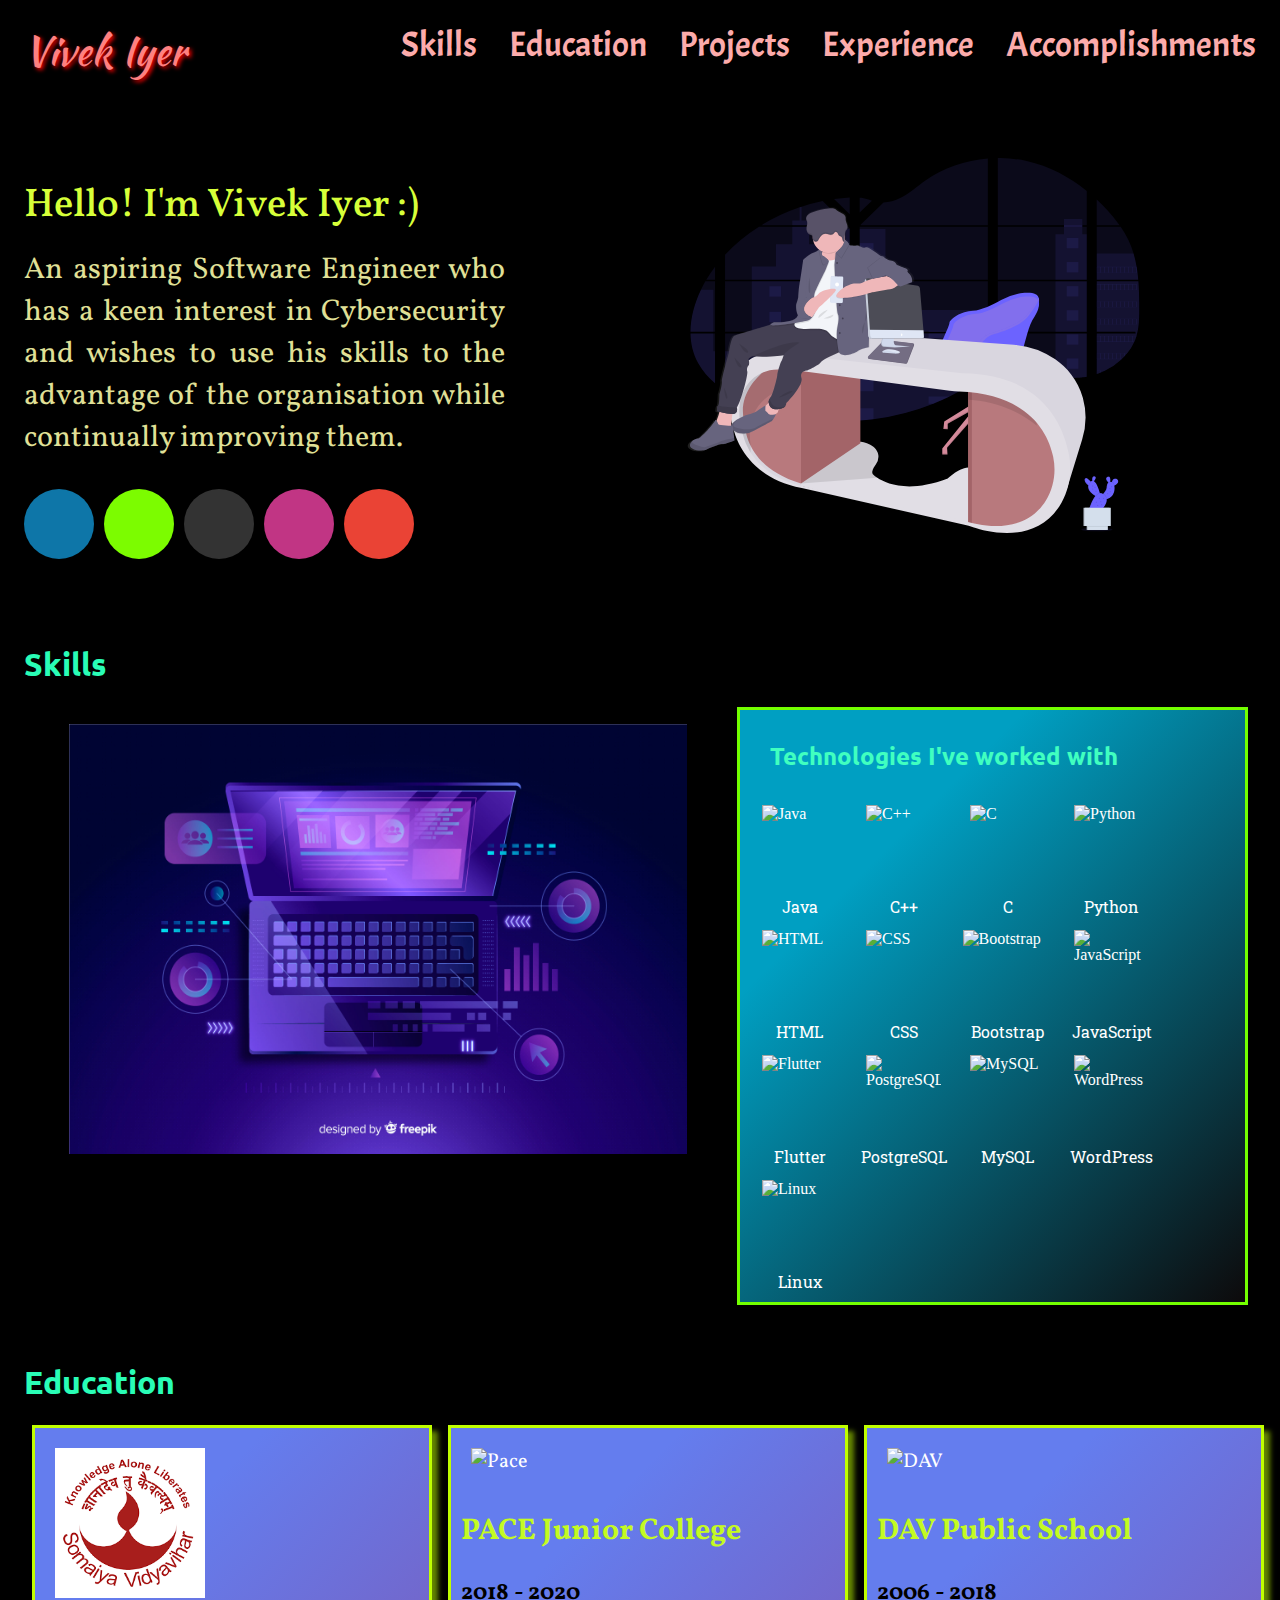
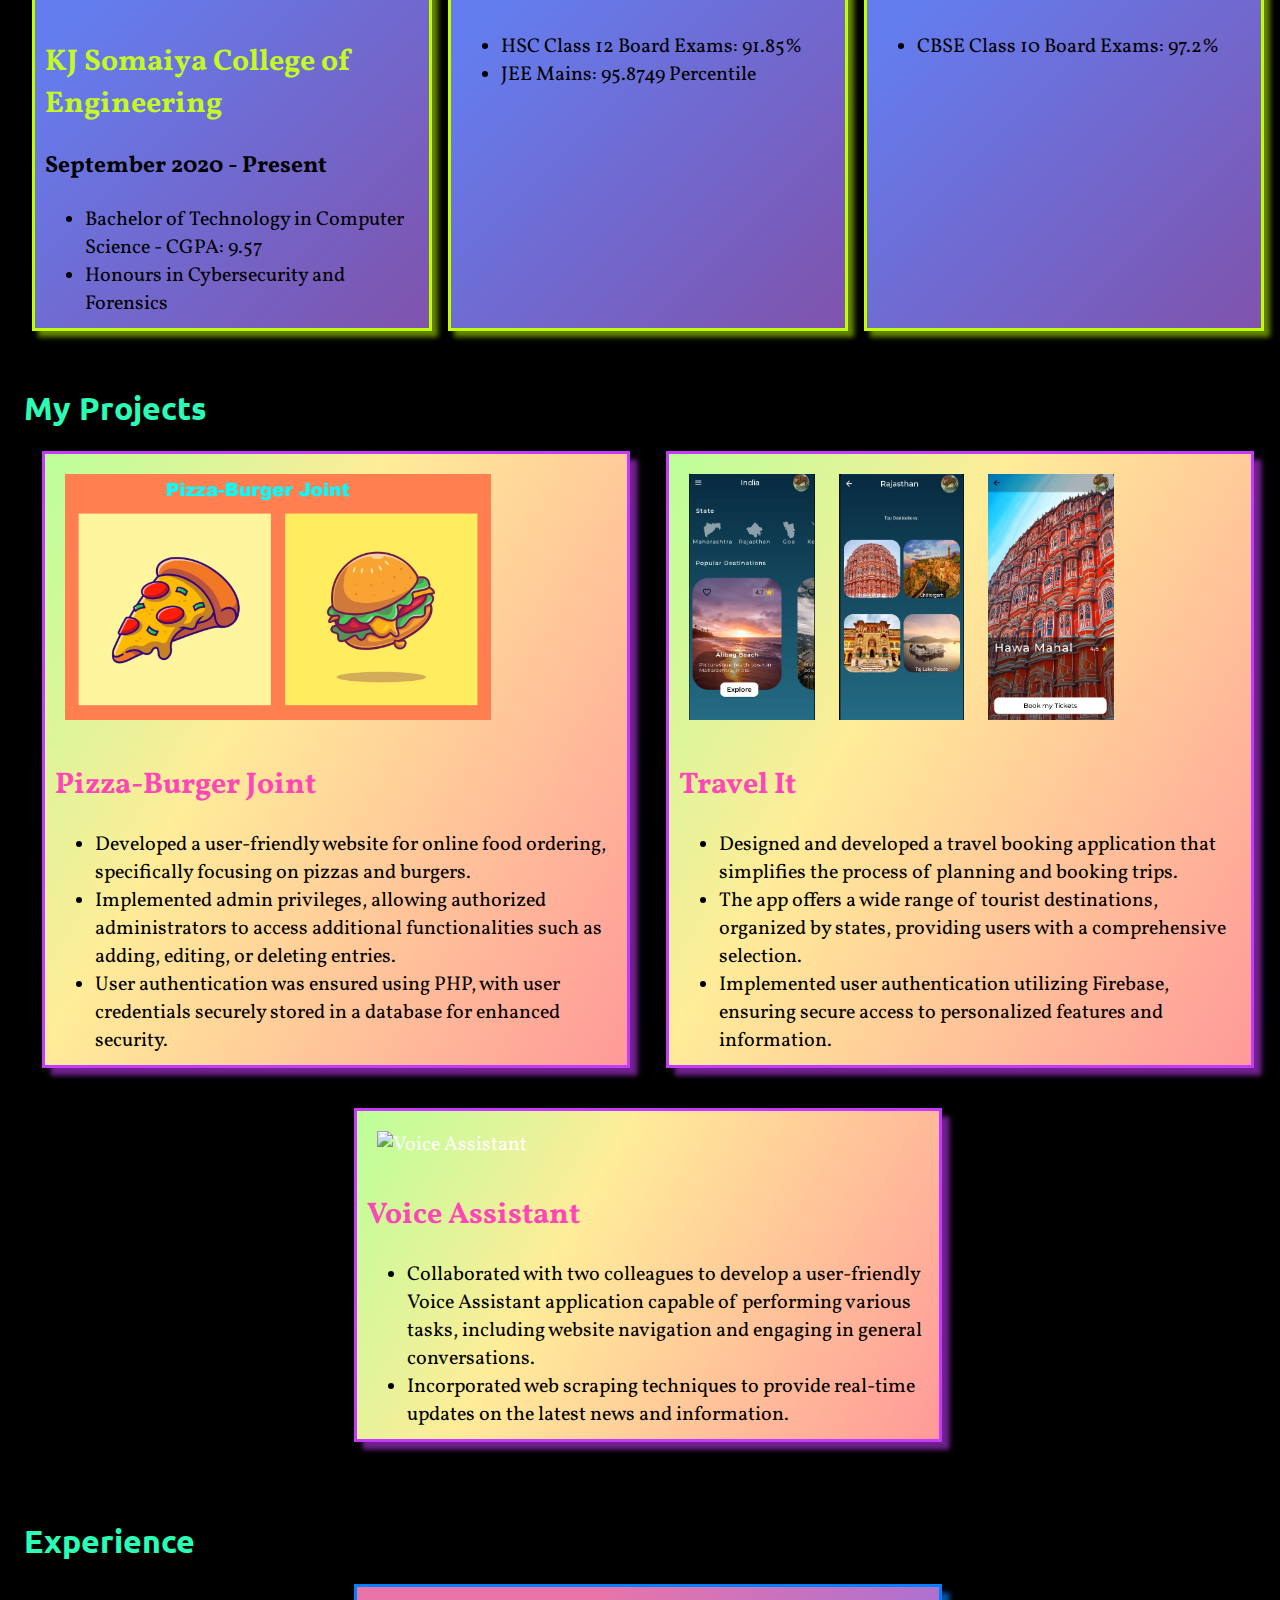
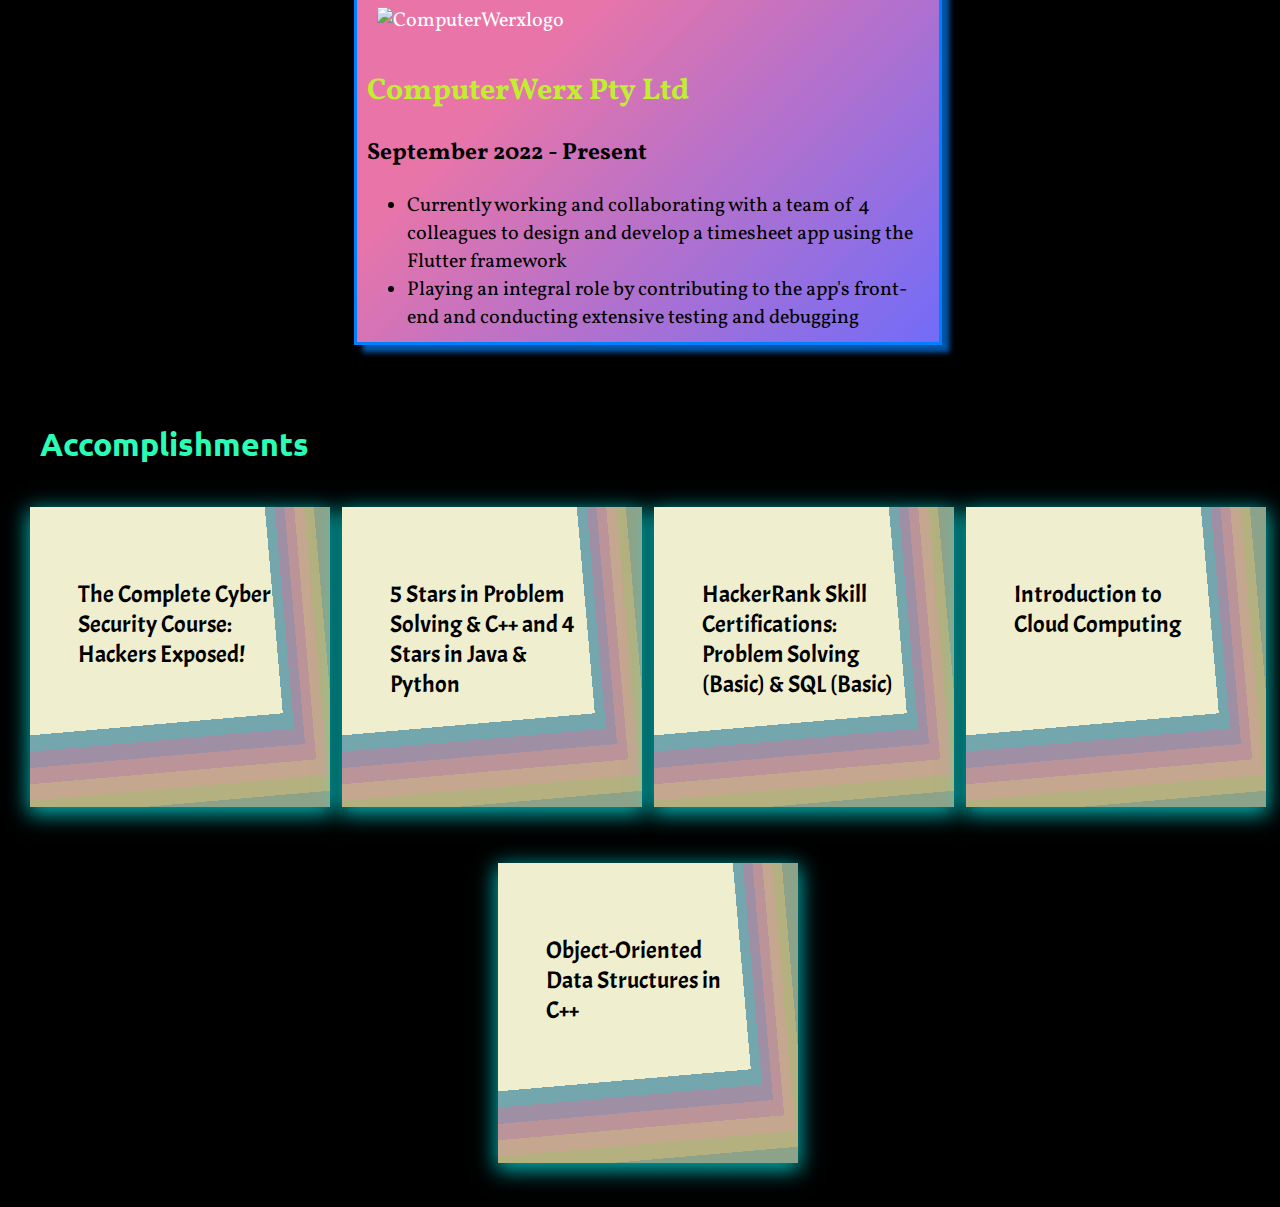
==== commit 4ac85c78: "Intro" ====
--- a/Home.html
+++ b/Home.html
@@ -35,42 +35,45 @@
     <br>
     <br>
 
-    <div class="intro">
-        <div class="flex1 introline">
-            <div class="name1">Hello! I'm Vivek Iyer :)</div>
-            <div class="intro1">An aspiring Software Engineer who has a keen interest in Cybersecurity and wishes to use his 
-            skills to the advantage of the organisation while continually improving them.</div>
-            <div class="profiles">
-                <div class="circle" style="background-color: #0e76a8;">
-                    <a href="https://linkedin.com/in/vivek-iyer-129b97240/">
-                    <i class="fa-brands fa-linkedin"></i></a>
+    <div class="heroimg">
+        <div class="intro">
+            <div class="flex1 imageintro">
+                <img src="intro.svg" alt="Hey" height="375" width="716.56">
+            </div>
+            <div class="flex1 introline">
+                <div class="name1">Hello! I'm Vivek Iyer :)</div>
+                <div class="intro1">An aspiring Software Engineer who has a keen interest in Cybersecurity and wishes to use his 
+                skills to the advantage of the organisation while continually improving them.</div>
+                <div class="profiles">
+                    <div class="circle" style="background-color: #0e76a8;">
+                        <a href="https://linkedin.com/in/vivek-iyer-129b97240/">
+                        <i class="fa-brands fa-linkedin"></i></a>
+                    </div>
+    
+                    <div class="circle" style="background-color: lawngreen;">
+                        <a href="https://www.hackerrank.com/vivkiyer">
+                        <i class="fa-brands fa-hackerrank"></i></a>                    
+                    </div>        
+    
+                    <div class="circle" style="background-color: #333;">
+                        <a href="https://github.com/viv50578">
+                        <i class="fa fa-github"></i></a>                    
+                    </div>
+    
+                    <div class="circle" style="background-color: #c13584;">
+                        <a href="https://www.instagram.com/viv50578">
+                        <i class="fa-brands fa-instagram"></i></a>                    
+                    </div>        
+    
+                    <div class="circle" style="background-color: #ea4335;">
+                        <a href="mailto:vivkiyer@gmail.com">
+                        <i class="fa-solid fa-envelope"></i></a>                    
+                    </div>
                 </div>
-
-                <div class="circle" style="background-color: lawngreen;">
-                    <a href="https://www.hackerrank.com/vivkiyer">
-                    <i class="fa-brands fa-hackerrank"></i></a>                    
-                </div>        
-
-                <div class="circle" style="background-color: #333;">
-                    <a href="https://github.com/viv50578">
-                    <i class="fa fa-github"></i></a>                    
-                </div>
-
-                <div class="circle" style="background-color: #c13584;">
-                    <a href="https://www.instagram.com/viv50578">
-                    <i class="fa-brands fa-instagram"></i></a>                    
-                </div>        
-
-                <div class="circle" style="background-color: #ea4335;">
-                    <a href="mailto:vivkiyer@gmail.com">
-                    <i class="fa-solid fa-envelope"></i></a>                    
-                </div>
-            </div>
-        </div>
-        <div class="flex1 imageintro">
-            <img src="https://www.techslang.com/wp-content/uploads/2021/05/Untitled-1-2-scaled-e1622472165118.jpg" alt="Hey" height="325" width="621.02">
-        </div>
-    </div>
+            </div>
+        </div>
+    </div>
+
 
     <br>
     <br>
--- a/style.css
+++ b/style.css
@@ -50,7 +50,7 @@
     text-shadow: 2px 2px 4px red;
 }
   
-.nav li a:hover:not(.active){
+.nav li a:hover{
     background-color: #16F529;
     color: black;
 }
@@ -72,6 +72,9 @@
 .intro{
     display: flex;
     justify-content: space-around;
+    flex-direction: row-reverse;
+    padding-top: 10px;
+    padding-bottom: 10px;
 }
 
 .intro1{
@@ -89,18 +92,8 @@
 }
 
 .introline{
-    /* width: 50%;
-    padding-right: 50px;
-    float: left; */
     margin-right: 50px;
 }
-
-/* .imageintro{
-    float: right;
-    width: 50%;
-    align-content: center;
-    padding-left: 20px;
-} */
 
 .profiles{
     padding-left: 16px;
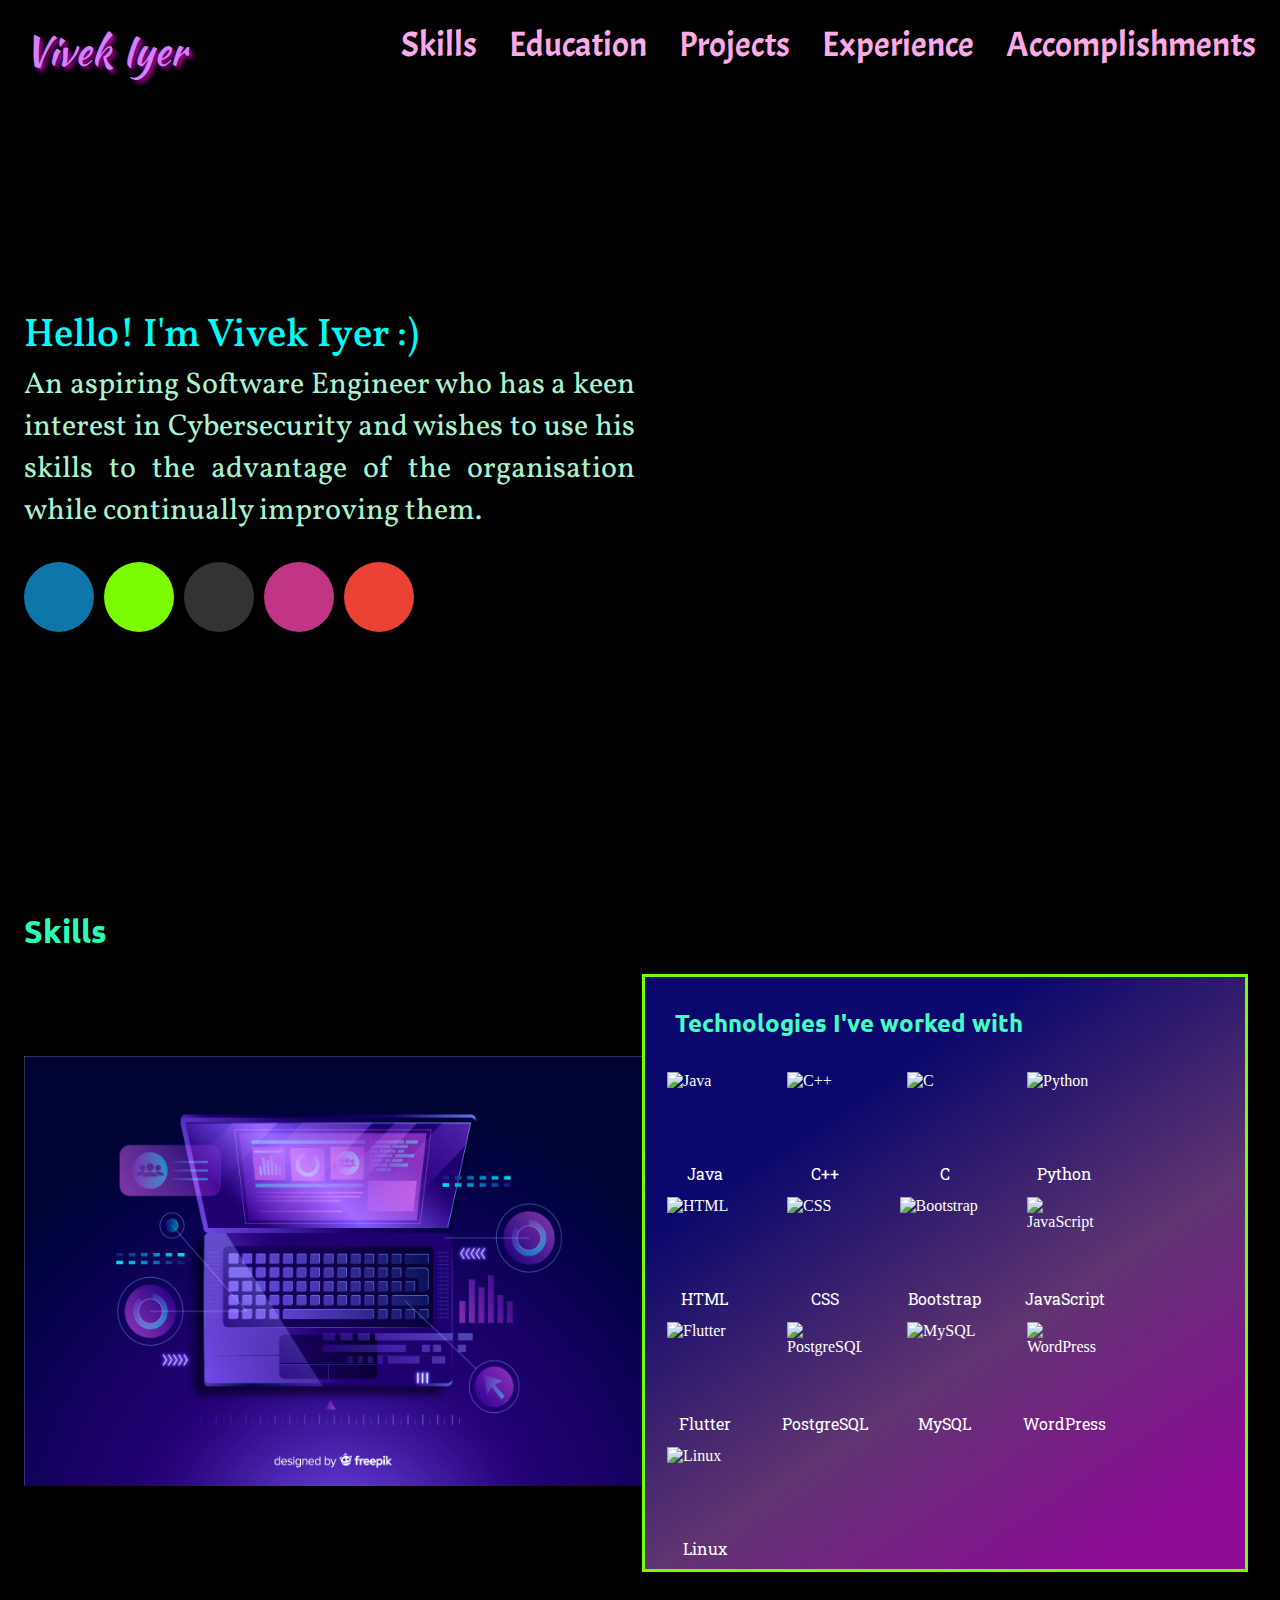
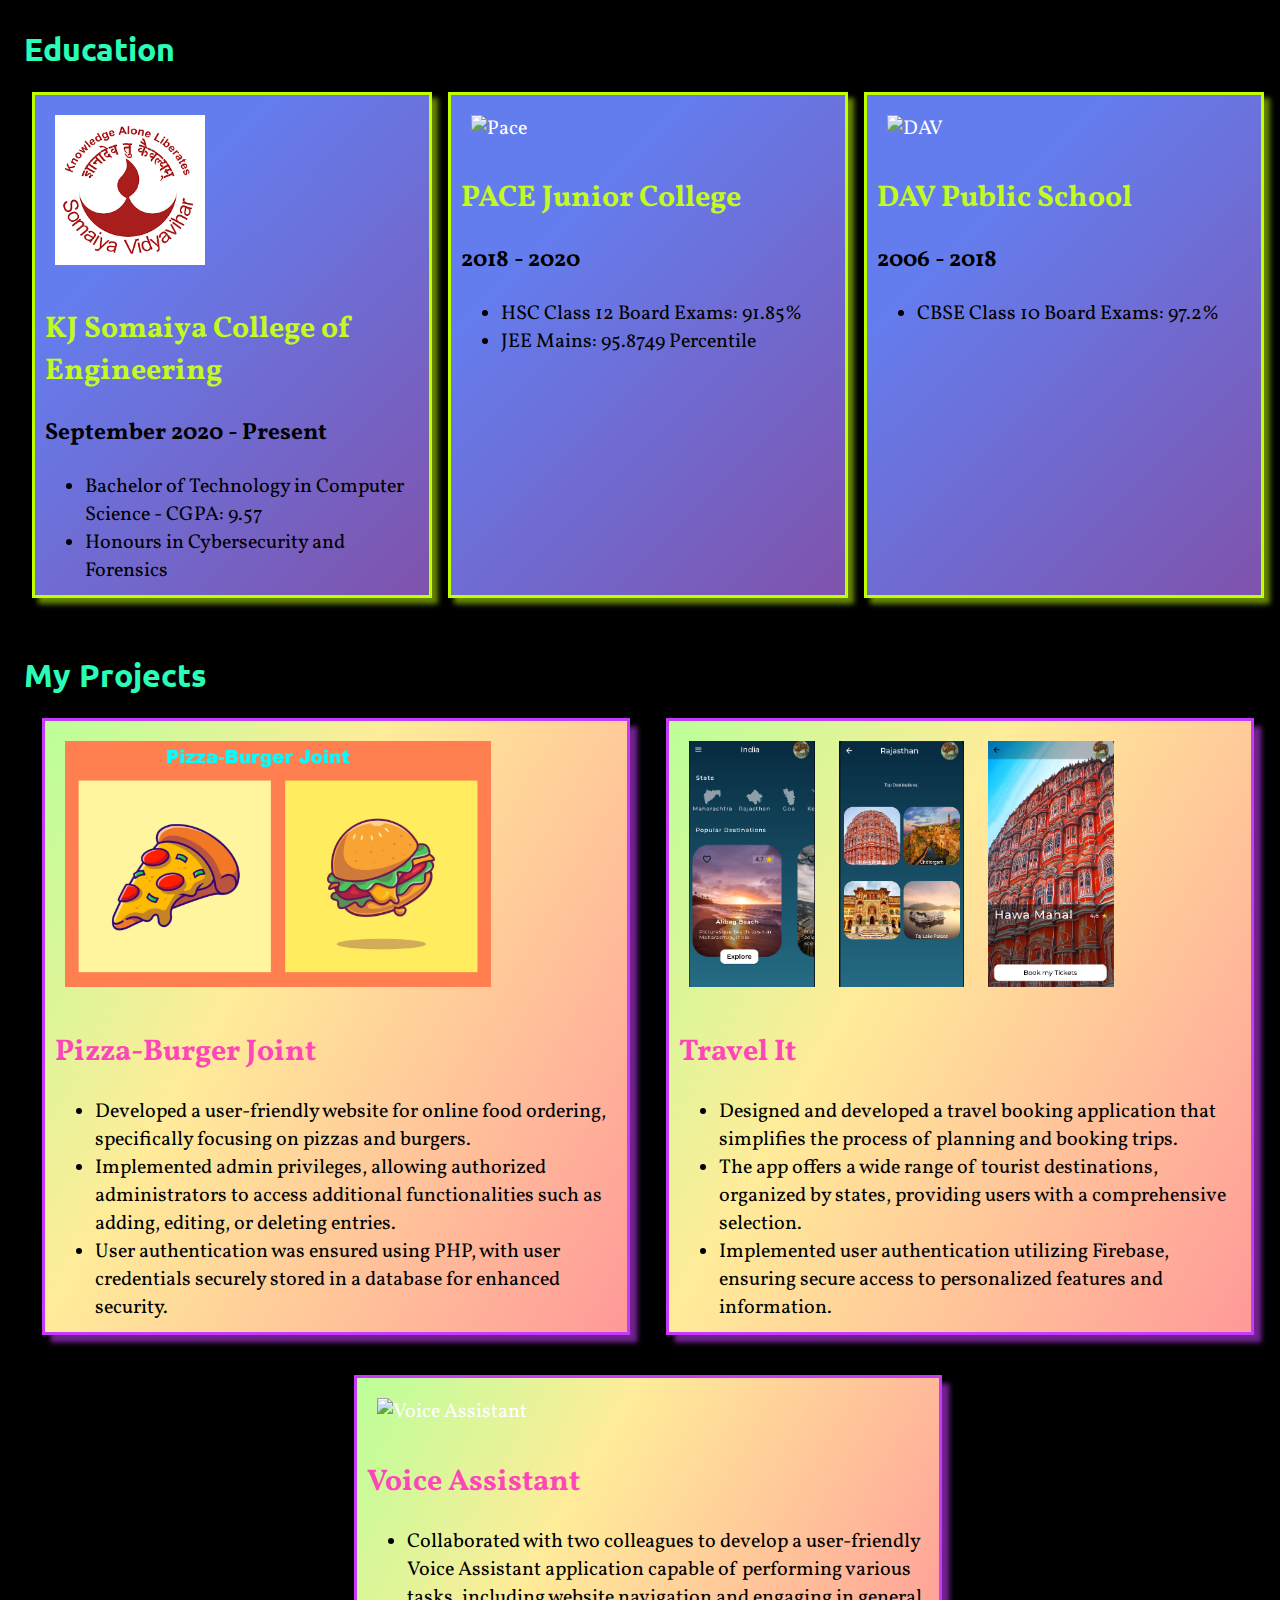
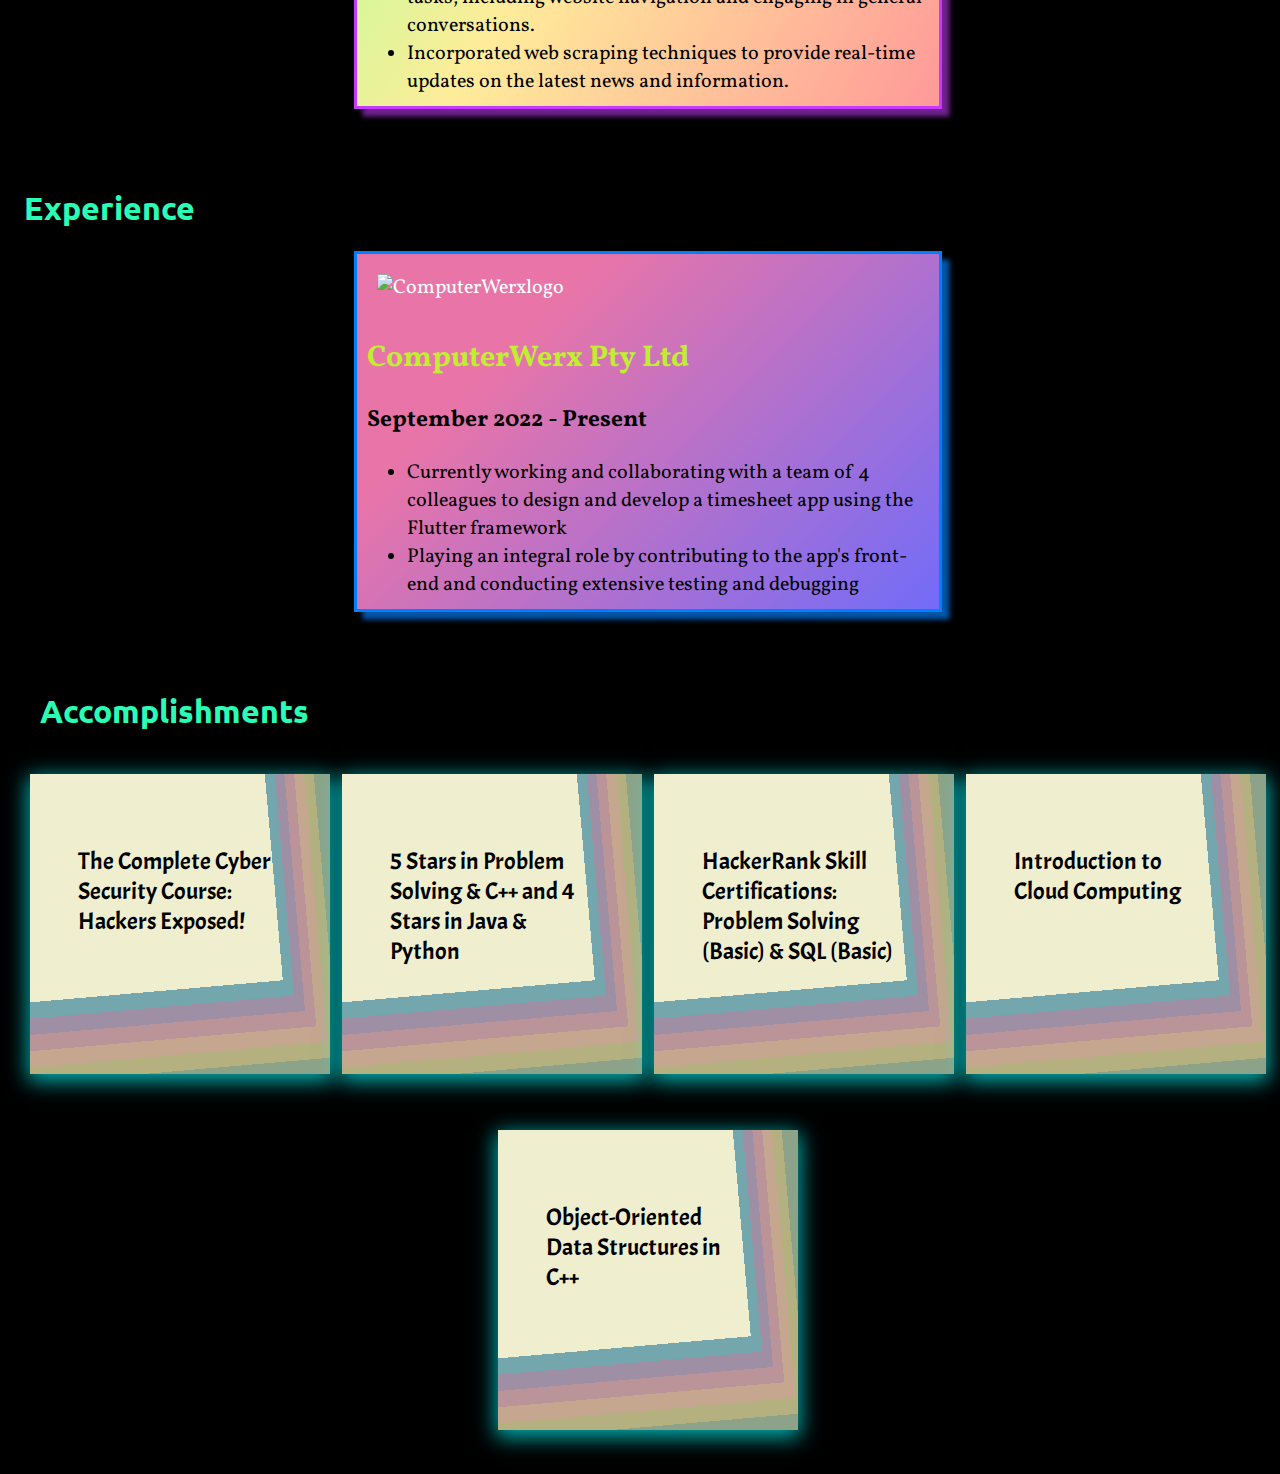
==== commit 1af7218a: "Hero Image" ====
--- a/Home.html
+++ b/Home.html
@@ -20,25 +20,24 @@
         </figure>
     </div>
 
-    <div class="navbar">
-        <ul class="nav">
-            <li class="name"><a href="Home.html">Vivek Iyer</a></li>
-            <li style="float:right"><a href="Home.html#accomplishments">Accomplishments</a></li>
-            <li style="float:right"><a href="Home.html#experience">Experience</a></li>
-            <li style="float:right"><a href="Home.html#projects">Projects</a></li>
-            <li style="float:right"><a href="Home.html#education">Education</a></li>
-            <li style="float:right"><a href="Home.html#skills">Skills</a></li>
-        </ul>
-    </div>
-
-    <br>
-    <br>
-    <br>
-
     <div class="heroimg">
+        <div class="navbar">
+            <ul class="nav">
+                <li class="name"><a href="Home.html">Vivek Iyer</a></li>
+                <li style="float:right"><a href="Home.html#accomplishments">Accomplishments</a></li>
+                <li style="float:right"><a href="Home.html#experience">Experience</a></li>
+                <li style="float:right"><a href="Home.html#projects">Projects</a></li>
+                <li style="float:right"><a href="Home.html#education">Education</a></li>
+                <li style="float:right"><a href="Home.html#skills">Skills</a></li>
+            </ul>
+        </div>
+
+        <br>
+
         <div class="intro">
             <div class="flex1 imageintro">
-                <img src="intro.svg" alt="Hey" height="375" width="716.56">
+                <!-- <img src="intro.svg" alt="Hey" height="450" width="859.87"> -->
+                <img src="https://img.freepik.com/premium-photo/dark-room-with-computer-window-with-purple-light_889227-4032.jpg" alt="">
             </div>
             <div class="flex1 introline">
                 <div class="name1">Hello! I'm Vivek Iyer :)</div>
@@ -74,16 +73,11 @@
         </div>
     </div>
 
-
-    <br>
-    <br>
-    <br>
     
     <h1 class="h1head" id="skills">Skills</h1>
     <div class="skills">
         <div class="flex1 skillimg">
             <div>
-                
                 <img src="Laptop.jpg" alt="Programmer" height="430" width="617.53">
             </div>
         </div>
--- a/style.css
+++ b/style.css
@@ -26,7 +26,7 @@
     margin: 0;
     padding: 0;
     overflow: hidden;
-    background-color: black;
+    background-color: transparent;
 }
   
 li{
@@ -35,7 +35,7 @@
   
 li a{
     display: block;
-    color: #fcabab;
+    color: #fcabe8;
     text-align: center;
     padding: 14px 16px;
     text-decoration: none;
@@ -46,18 +46,24 @@
 li.name a{
     font-family: 'Kaushan Script', cursive;
     font-size: 40px;
-    color: #FF8080;
-    text-shadow: 2px 2px 4px red;
+    color: #d580ff;
+    text-shadow: 2.5px 2.5px 4px rgb(183, 4, 174);
 }
   
 .nav li a:hover{
-    background-color: #16F529;
-    color: black;
+    /* background-color: #16F529; */
+    color: palevioletred;
 }
 
 li.name a:hover:not(.active){
     background-color: black;
     color: #FF8080;
+    text-shadow: 2.5px 2.5px 4px red;
+}
+
+.heroimg{
+    height: 98vh;
+    /* background: url(https://wallpapercave.com/wp/wp5805427.gif); */
 }
 
 .name1{
@@ -66,7 +72,12 @@
     padding-left: 16px;
     padding-top: 20px;
     font-weight: 500;
-    color: #d7ff39;
+    color: #04fcf4;
+}
+
+.introline{
+    padding-right: 10px;
+    margin: auto;
 }
 
 .intro{
@@ -75,24 +86,24 @@
     flex-direction: row-reverse;
     padding-top: 10px;
     padding-bottom: 10px;
+    height: 75vh;
+}
+
+.imageintro{
+    margin: auto;
+    text-align: center;
 }
 
 .intro1{
     font-family: 'Vollkorn', serif;
     font-size: 30px;
-    padding-top: 15px;
-    padding-left: 16px;
-    font-weight: 300;
+    padding-left: 16px;
     text-align: justify;
-    color: #e0e097;
+    color: #abf3ce;
 }
 
 .flex1{
     flex: 1;
-}
-
-.introline{
-    margin-right: 50px;
 }
 
 .profiles{
@@ -110,7 +121,7 @@
     align-items: center;
     justify-content: center;
     margin-right: 10px;
-    /* transition: background-color 0.3s; */
+    transition: all ease 0.2s;
 }
 
 .fa-github,.fa-linkedin,.fa-hackerrank,.fa-instagram,.fa-envelope{
@@ -118,9 +129,9 @@
     font-size: 48px;
 }
 
-/* .circle:hover{
-    background-color: #000000;
-} */
+.circle:hover{
+    transform: translateY(-5px);
+}
 
 .skills{
     display: flex;
@@ -128,9 +139,8 @@
 }
 
 .skillimg{
-    margin-top: 17.5px;
-    margin-right: 50px;
-    margin-left: 45px;
+    margin: auto;
+    text-align: center;
 }
 
 .icontext{
@@ -144,8 +154,10 @@
     border-color: #73ff00;
     padding: 10px 10px 10px 10px;
     transition: all ease 0.2s;
-    background-color: #0d0a0b;
-    background-image: linear-gradient(315deg, #0d0a0b 0%, #009fc2 74%);
+    /* background-color: #0d0a0b;
+    background-image: linear-gradient(315deg, #0d0a0b 0%, #009fc2 74%); */
+    background-color: #a4508b;
+    background-image: linear-gradient(326deg, #8d0b96 10%, #5f3471 40%, #0a086c 74%);
 }
 
 .h1head{
@@ -171,6 +183,7 @@
     display: inline-block;
     height: 100px;
     width: 100px;
+    padding-right: 1em;
 }
 
 .dot1 p{
